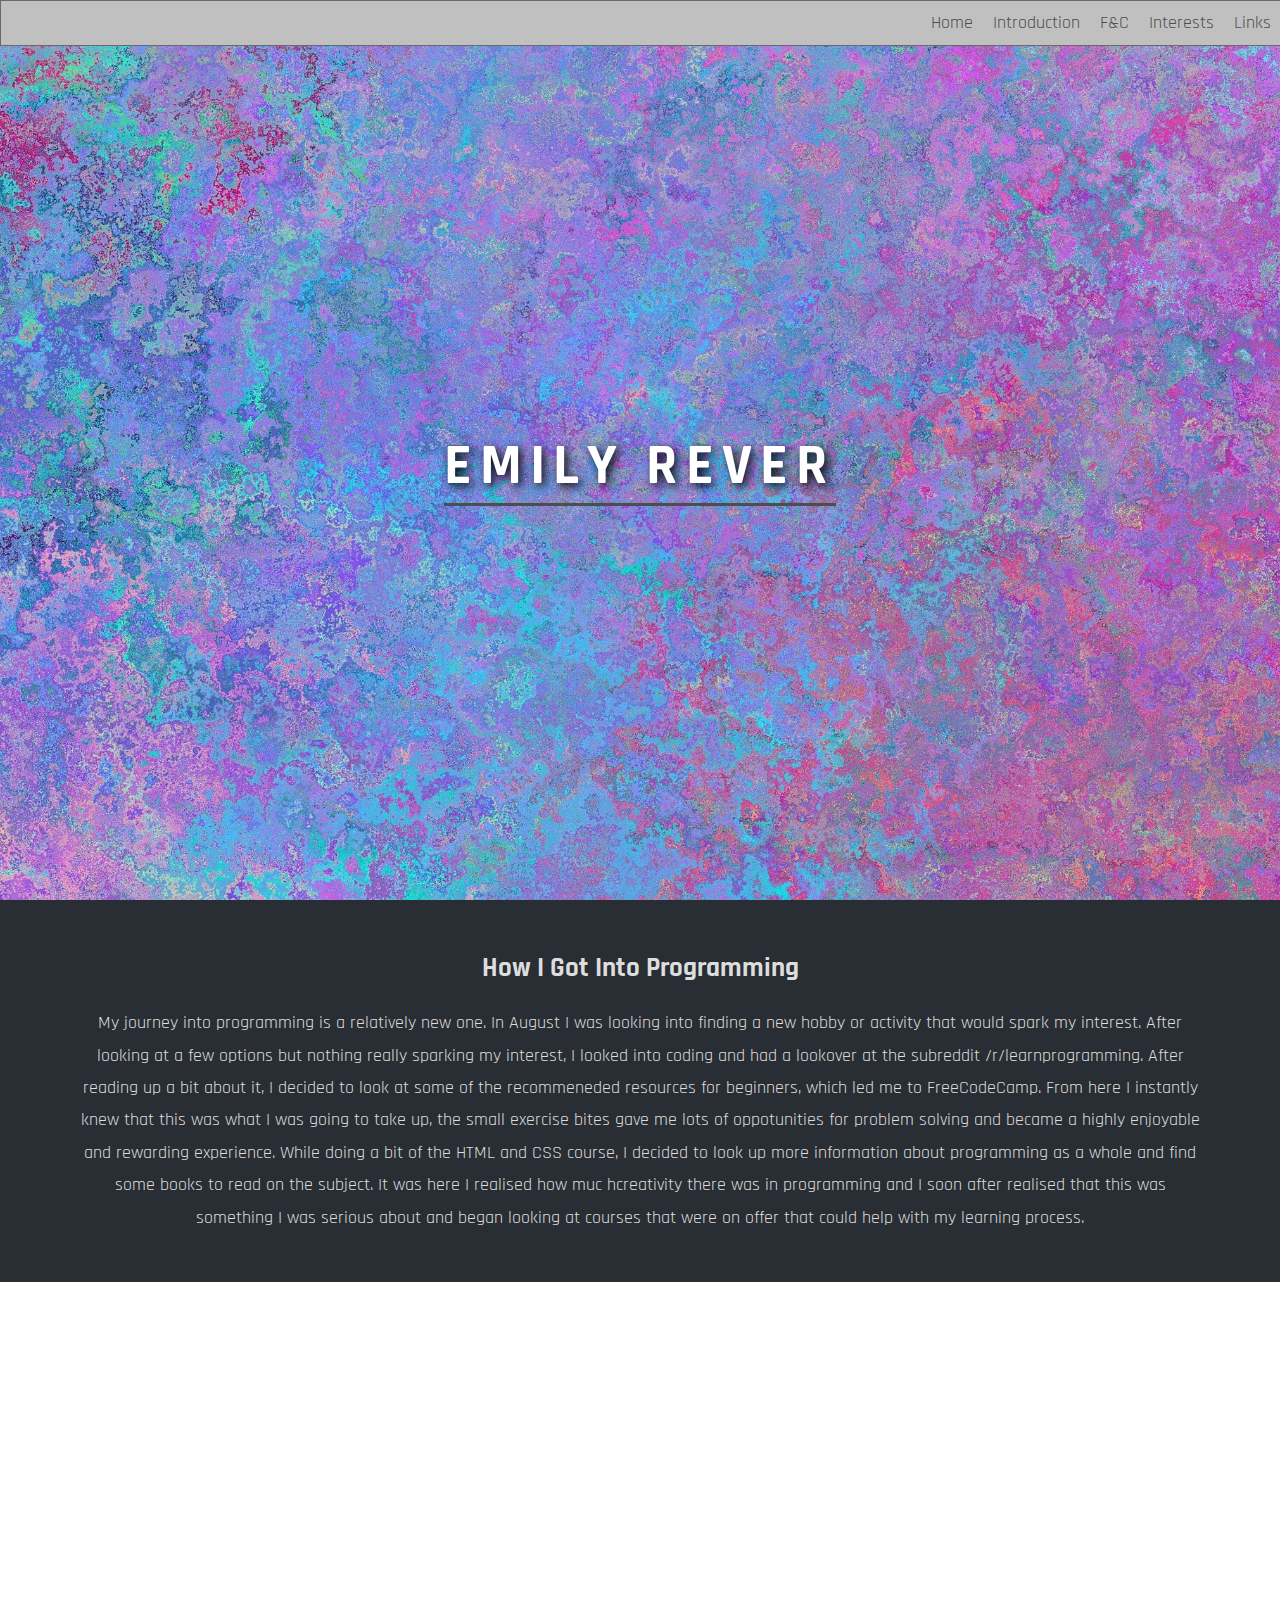
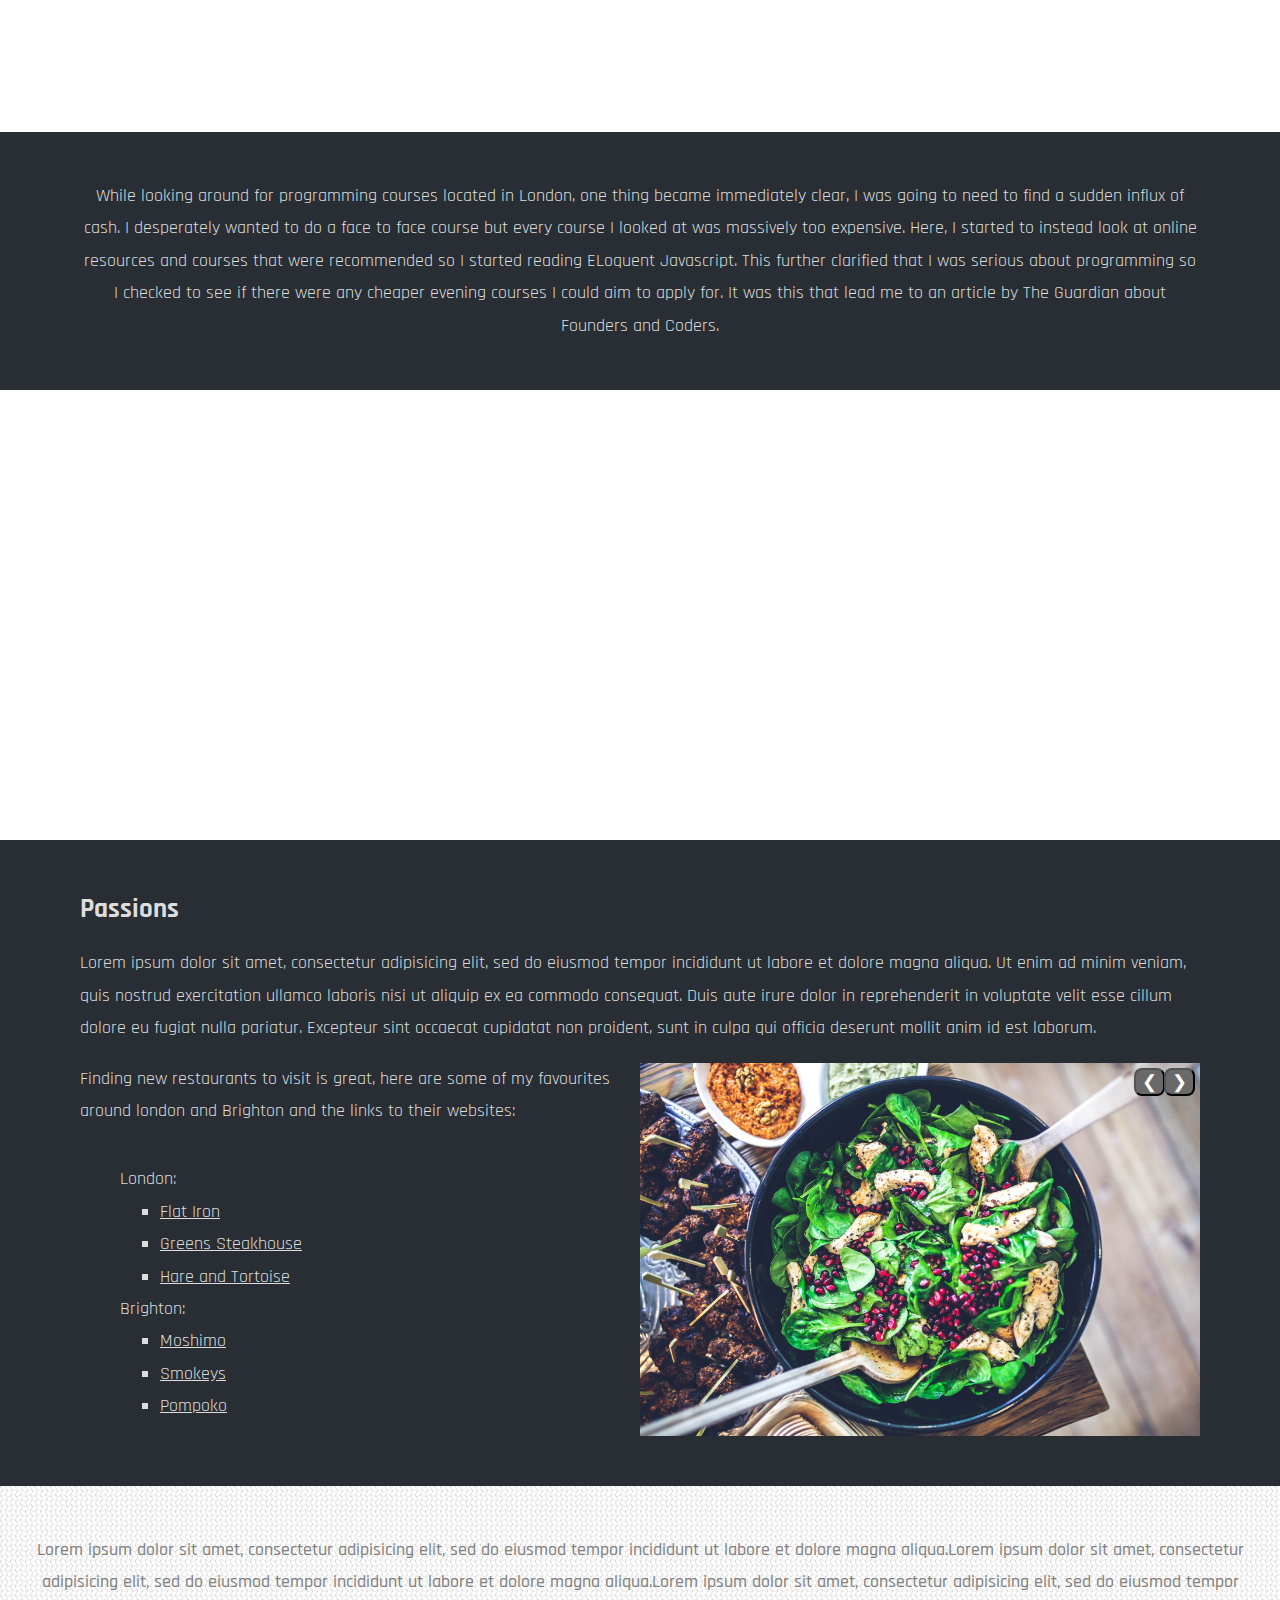
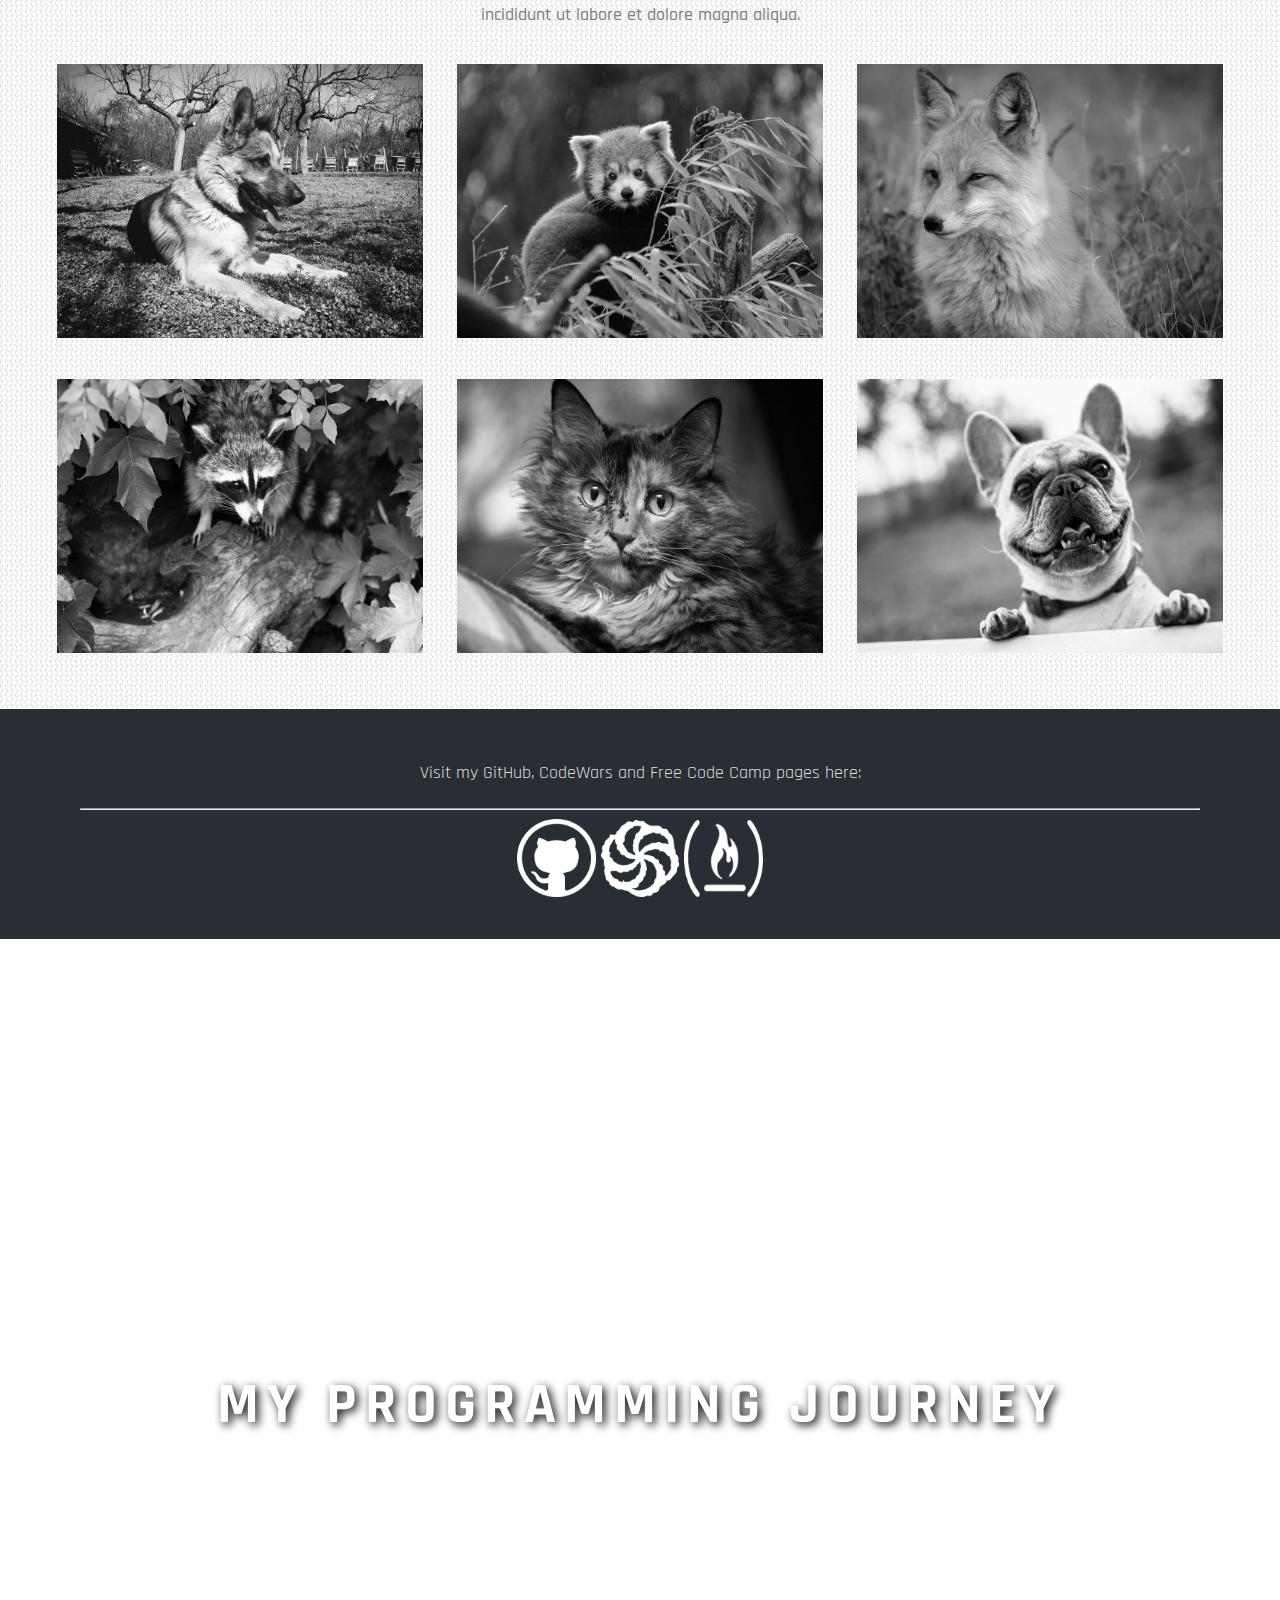
==== Portfolio/Website.html @ 33d34e76 "changes to icon sizes and text change" ====
<!DOCTYPE html>
<html>
<head>
	<title>My Website</title>
	<link href="https://fonts.googleapis.com/css?family=Rajdhani:400,500" rel="stylesheet">
	<link rel="stylesheet" type="text/css" href="Website.css">
	<script type="text/javascript" src='Website.js'></script>
	<meta name="viewport" content="width=device-width, initial-scale=1.0">
	
</head>
<body>

<nav role='navigation'>
<ul class="navBar">
	
	<li class="navlist"><a href="#four">Links</a></li>
	<li class="navlist"><a href='#three'>Interests</a></li>
	<li class="navlist"><a href='#two'>F&C</a></li>
	<li class="navlist"><a href='#one'>Introduction</a></li>
	<li class="navlist"><a href='#home'>Home</a></li>
</ul>

</nav>

	<div class="img1" id='home'>
		<div class="titles">
			<span class="title1">
				Emily Rever
			</span>
		</div>
	</div>

	<section class="section section-navy" id='one'>
		<h2>How I Got Into Programming</h2>
		<p>My journey into programming is a relatively new one. In August I was looking into finding a new hobby or activity that would spark my interest. After looking at a few options but nothing really sparking my interest, I looked into coding and had a lookover at the subreddit /r/learnprogramming. After reading up a bit about it, I decided to look at some of the recommeneded resources for beginners, which led me to FreeCodeCamp. From here I instantly knew that this was what I was going to take up, the small exercise bites gave me lots of oppotunities for problem solving and became a highly enjoyable and rewarding experience. While doing a bit of the HTML and CSS course, I decided to look up more information about programming as a whole and find some books to read on the subject. It was here I realised how muc hcreativity there was in programming and I soon after realised that this was something I was serious about and began looking at courses that were on offer that could help with my learning process.     
		</p>
	</section>

	<div class="img2">
		<div class="titles">
			<span class="title2">
				Why Founders and Coders 
			</span>
		</div>
	</div>

	<section class="section section-navy" id="two">
		<p>While looking around for programming courses located in London, one thing became immediately clear, I was going to need to find a sudden influx of cash. I desperately wanted to do a face to face course but every course I looked at was massively too expensive. Here, I started to instead look at online resources and courses that were recommended so I started reading ELoquent Javascript. This further clarified that I was serious about programming so I checked to see if there were any cheaper evening courses I could aim to apply for. It was this that lead me to an article by The Guardian about Founders and Coders. 
		<!--  communitity, inclusiveness, -->
		</p>
	</section>

	<div class="img3">
		<div class="titles">
			<span class="title3">
				My Interests
			</span>
		</div>
	</div>

	<section class=" section section-navy2" id="three">
		<h2>Passions</h2>
		
		<p>Lorem ipsum dolor sit amet, consectetur adipisicing elit, sed do eiusmod
		tempor incididunt ut labore et dolore magna aliqua. Ut enim ad minim veniam,
		quis nostrud exercitation ullamco laboris nisi ut aliquip ex ea commodo
		consequat. Duis aute irure dolor in reprehenderit in voluptate velit esse
		cillum dolore eu fugiat nulla pariatur. Excepteur sint occaecat cupidatat non
		proident, sunt in culpa qui officia deserunt mollit anim id est laborum.
		</p>
		<div class="restaurantslides">
		<img class="restaurantpic fade" src="images/food1.jpg">
		<img class="restaurantpic fade" src="images/food2.jpg" style="display: none;">
		<img class="restaurantpic fade" src="images/food3.jpg" style="display: none;">
		<img class="restaurantpic fade" src="images/food4.jpg" style="display:none;">
		<button class="left" onclick="plusDivs(-1)">&#10094;</button>
		<button class="right" onclick="plusDivs(+1)">&#10095;</button>
		</div>
		<p>Finding new restaurants to visit is great, here are some of my favourites around london and Brighton and the links to their websites:
		<ul class="restaurantlist">
			<ul>London:
				<ul>
					<li><a href="https://flatironsteak.co.uk/">Flat Iron</a></li>
					<li><a href="https://www.greenssteakhouse.com/">Greens Steakhouse</a></li>
					<li><a href="http://www.hareandtortoise.co.uk/">Hare and Tortoise</a></li>
				</ul>
			</ul>	
			<ul>Brighton:
				<ul>
					<li><a href="http://www.moshimo.co.uk/">Moshimo</a></li>
					<li><a href="http://www.smokeysbrighton.com/">Smokeys</a></li>
					<li><a href="https://pompoko.co.uk/">Pompoko</a></li>
				</ul>
			</ul>	
				
		</ul>
		</p>



	</section>

	<section class="sectionanimals">
		<p>Lorem ipsum dolor sit amet, consectetur adipisicing elit, sed do eiusmod
		tempor incididunt ut labore et dolore magna aliqua.Lorem ipsum dolor sit amet, consectetur adipisicing elit, sed do eiusmod
		tempor incididunt ut labore et dolore magna aliqua.Lorem ipsum dolor sit amet, consectetur adipisicing elit, sed do eiusmod
		tempor incididunt ut labore et dolore magna aliqua.
		</p>

		
		<img class="animals" src="images/dog1.jpg">
		<img class="animals" src="images/red-panda1.jpeg">
		<img class="animals" src="images/fox1.jpg">
		<img class="animals" src="images/raccoon1.jpg">
		<img class="animals" src="images/cat1.jpeg">
		<img class="animals" src="images/french-bulldog1.jpeg">

		
	</section>

	<section class="section section-navy" id="four">
		<p>Visit my GitHub, CodeWars and Free Code Camp pages here:</p>

		<hr class='style2'>

		<a href="https://github.com/EmilyScripts"><img class="icons" src="images/githubicon.png"></a>
		<a href="https://www.codewars.com/users/EmilyScripts"><img class="icons" src="images/codewarsicon.png"></a>
		<a href="https://www.freecodecamp.org/emilyscripts"><img class="icons" src="images/freecodecampicon.png"></a>


	</section>	

	
	<div class="img1">
		<div class="titles">
			<span class="title4">
				My Programming Journey
			</span>
		</div>
	</div>

</body>
</html>
---- Portfolio/Website.css ----
body, html {
	height: 100%;
	margin: 0;
	padding: 0;
	font-size: 18px;
	font-family: 'Rajdhani', sans-serif;
	font-weight: 400;
	line-height: 1.8em;
	color: #808080;

}
/*//////////////////////////////////////////*/


/*//////////////////////////////////////////////*/
.navBar {
	position: fixed;
	z-index: 9999;
	top: 0;
	width: 100%;
	list-style-type: none;
	margin: 0;
	padding: 0;
	overflow: hidden;
	border: 1px solid #696969;
	background-color: #c0c0c0;
	
}

li.navlist  {
	float: right;
}

li.navlist a {
	display: block;
	padding: 6px;
	padding-left: 10px;
	padding-right: 10px;
	text-align: 14px 16px;
	text-decoration: none;
	color: #4d4d4d;
}

li.navlist:hover a {
	background-color: #d3d3d3;
}

.img1, .img2, .img3 {
	position: relative;
	opacity: 1;
	background-position: center;
	background-size: cover;
	background-repeat: no-repeat;
	background-attachment: fixed;
}	

.img1 {
	background-image: url(images/image004.jpg);
	min-height: 100%;
}

.img2 {
	background-image: url(images/servers.jpeg);
	min-height: 450px;
}

.img3 {
	background-image: url(images/food1.jpeg);
	min-height: 450px;
}

.section {
	text-align: center;
	padding: 30px 80px;
}

.section-navy {
	/*overflow: auto;*/
	background-color: #282e34;
	color: #ddd;
}

.section-navy2 {
	overflow: auto;
	background-color: #282e34;
	color: #ddd;
	text-align: left;
	padding: 30px 80px;
}

.section-white {
	background-color: #f4f4f4;
	color: #666;
}

.sectionanimals {
	font-weight: 500;
	text-align: center;
	padding: 30px 30px;
	background-image: url(images/tissue.png);
}

.titles {
	position: absolute;
	top: 50%;
	width: 100%;
	text-align: center;
	color: #000;
	font-size: 3vw;
	letter-spacing: 8px;
	text-transform: uppercase;
	font-weight: bold;

}

.title1 {
	font-size: 150%;
	color: #fff;
	border-bottom: 3px solid #4d4d4d;
	text-shadow: 3px 3px 10px #000;
}

.title2 {
	color: #fff;
}

.title3 {
	color: #fff;
	font-size: 120%;
}

.title4 {
	font-size: 150%;
	color: #fff;
	/*border-bottom: 3px solid #4d4d4d;*/
	text-shadow: 3px 3px 10px #000;
}

.restaurantslides {
	position: relative;

}

.restaurantpic {
	padding-left: 30px;
	padding-bottom: 20px;
	max-width: 100%;
	float: right;
	height: 30%;
	width: 50%;
}

.fade {
	-webkit-animation-name: fade;
	-webkit-animation-duration: 2.5s;
	animation-name: fade;
	animation-duration: 2.5s;
}

@-webkit-keyframes fade {
	from {opacity: .1}
	to {opacity: 1}
}

@keyframes fade {
  from {opacity: .1} 
  to {opacity: 1}
}

button {
	position: absolute;
	display: inline-block;
	border-radius: 8px;
	-webkit-transition-duration: 0.4s;
    transition-duration: 0.4s;
    background-color: #696969;
    color: white;
    font-size: 18px;
}

.left {
	right: 35px;
	top: 5px;
}

.right {
	right: 5px;
	top: 5px;
}

button:hover {
	color: black;
}

button:focus {
	outline:0;
}

.restaurantlist {
	float: left;
	padding-left: 0;
}

.restaurantlist a {
	text-decoration: underline;
	color: #ddd;
}

.animals {
	float: none;
	height: 30%;
	width: 30%;
	margin: 1.2%;
	filter: grayscale(100%);
	-webkit-filter: grayscale(100%);
}

.animals:hover {
	filter: grayscale(0%);
	-webkit-transition: all 1500ms;

}

.style2 hr {

    height: 10px;
	border: 0;
	box-shadow: 0 10px 10px -10px #fff inset;
}

.icons {
	height: 7%;
	width: 7%;
}    

@media only screen and (max-width: 768px) {
	.section, .sectionanimals, .restaurantpic, .animals {
		padding: 7px 10px;
	}

	.restaurantpic, .animals {
		min-width: 320px;
	}

	.sectionanimals {
		text-align: left;
	}

	.icons {
		min-width: 20px;
	}

}
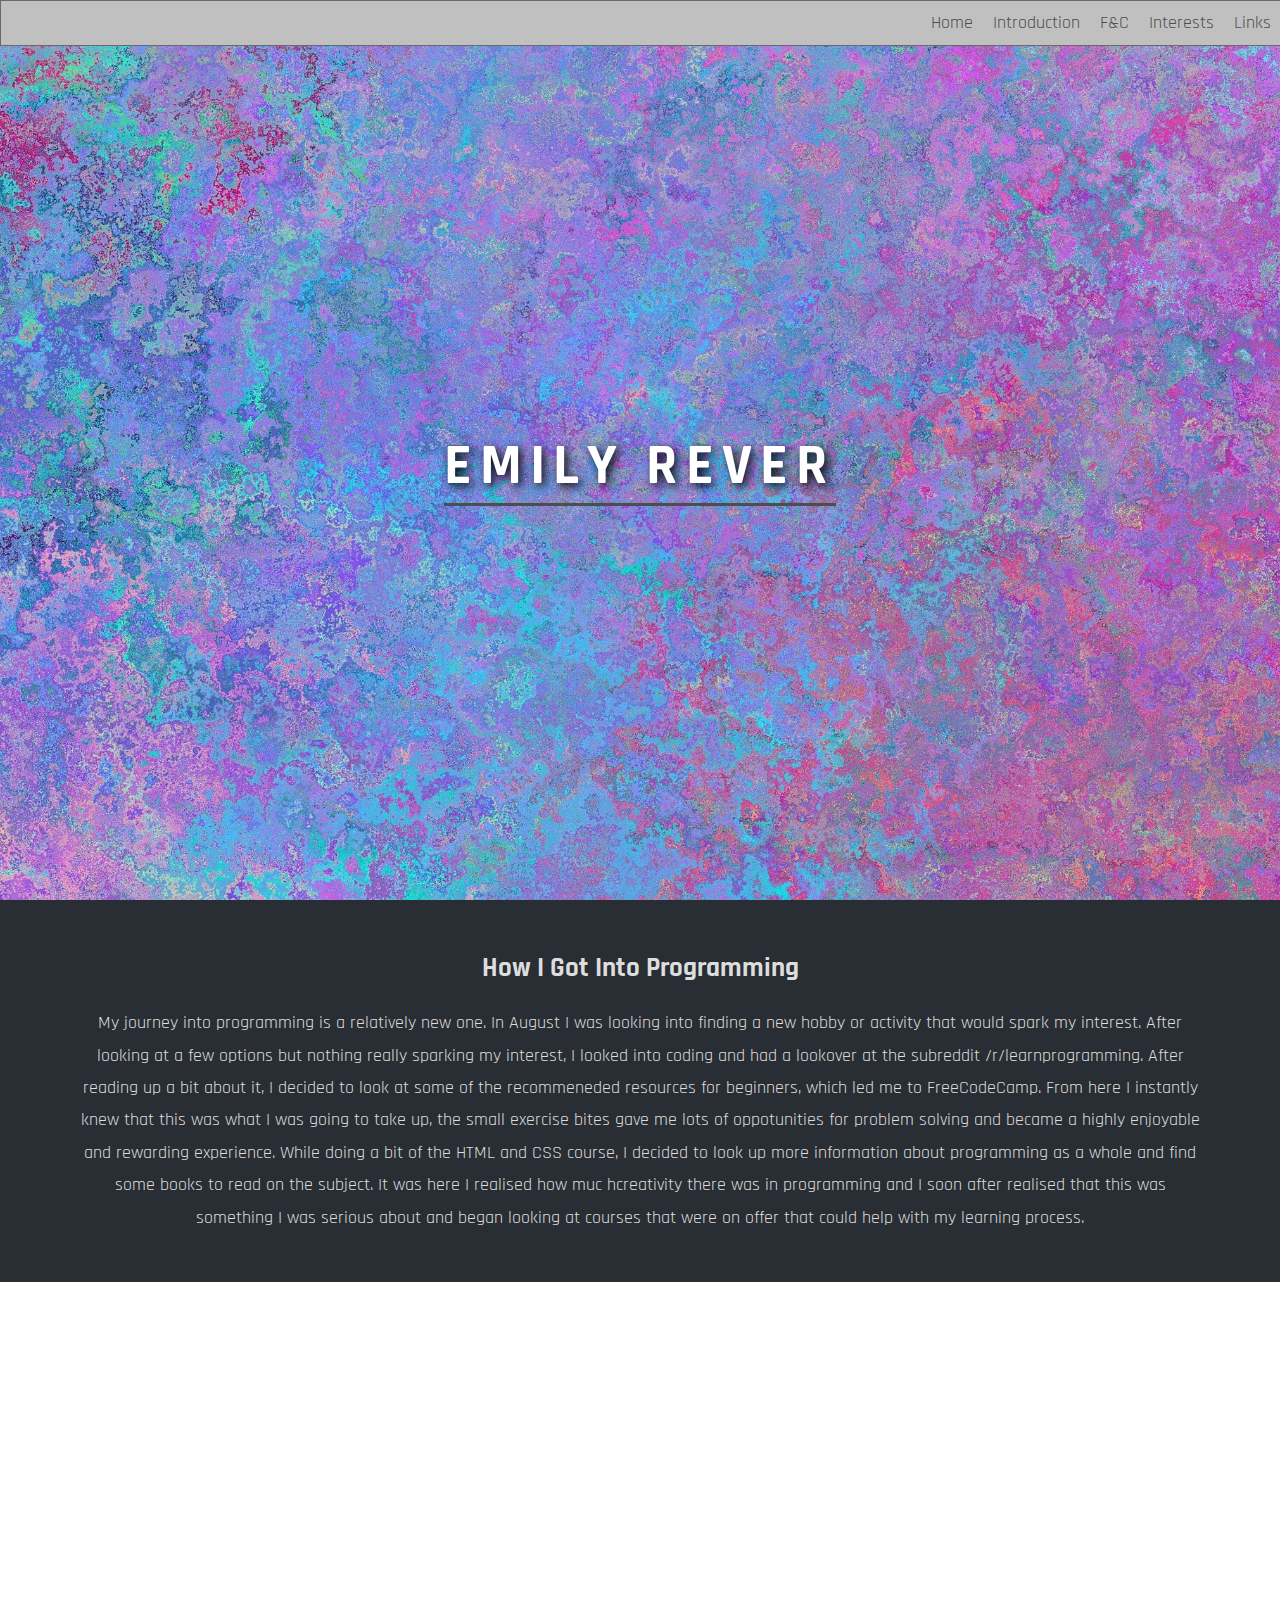
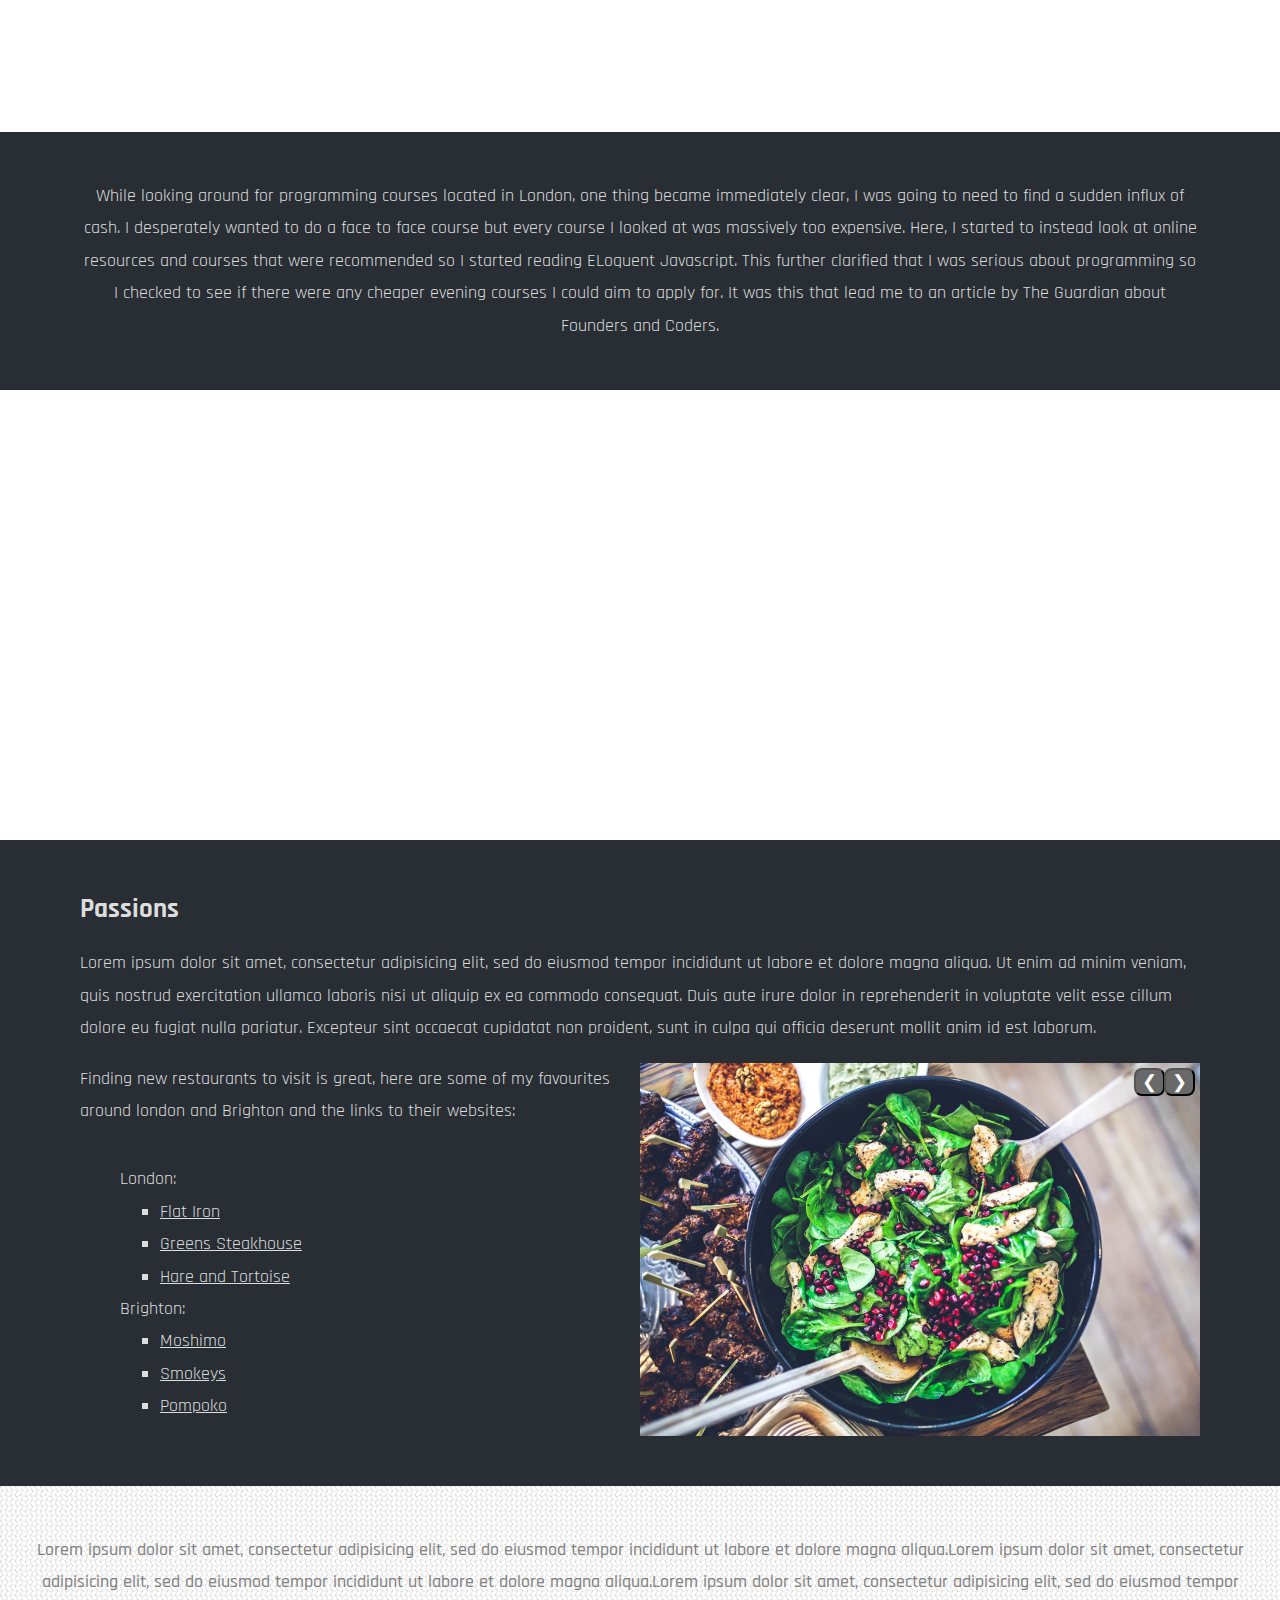
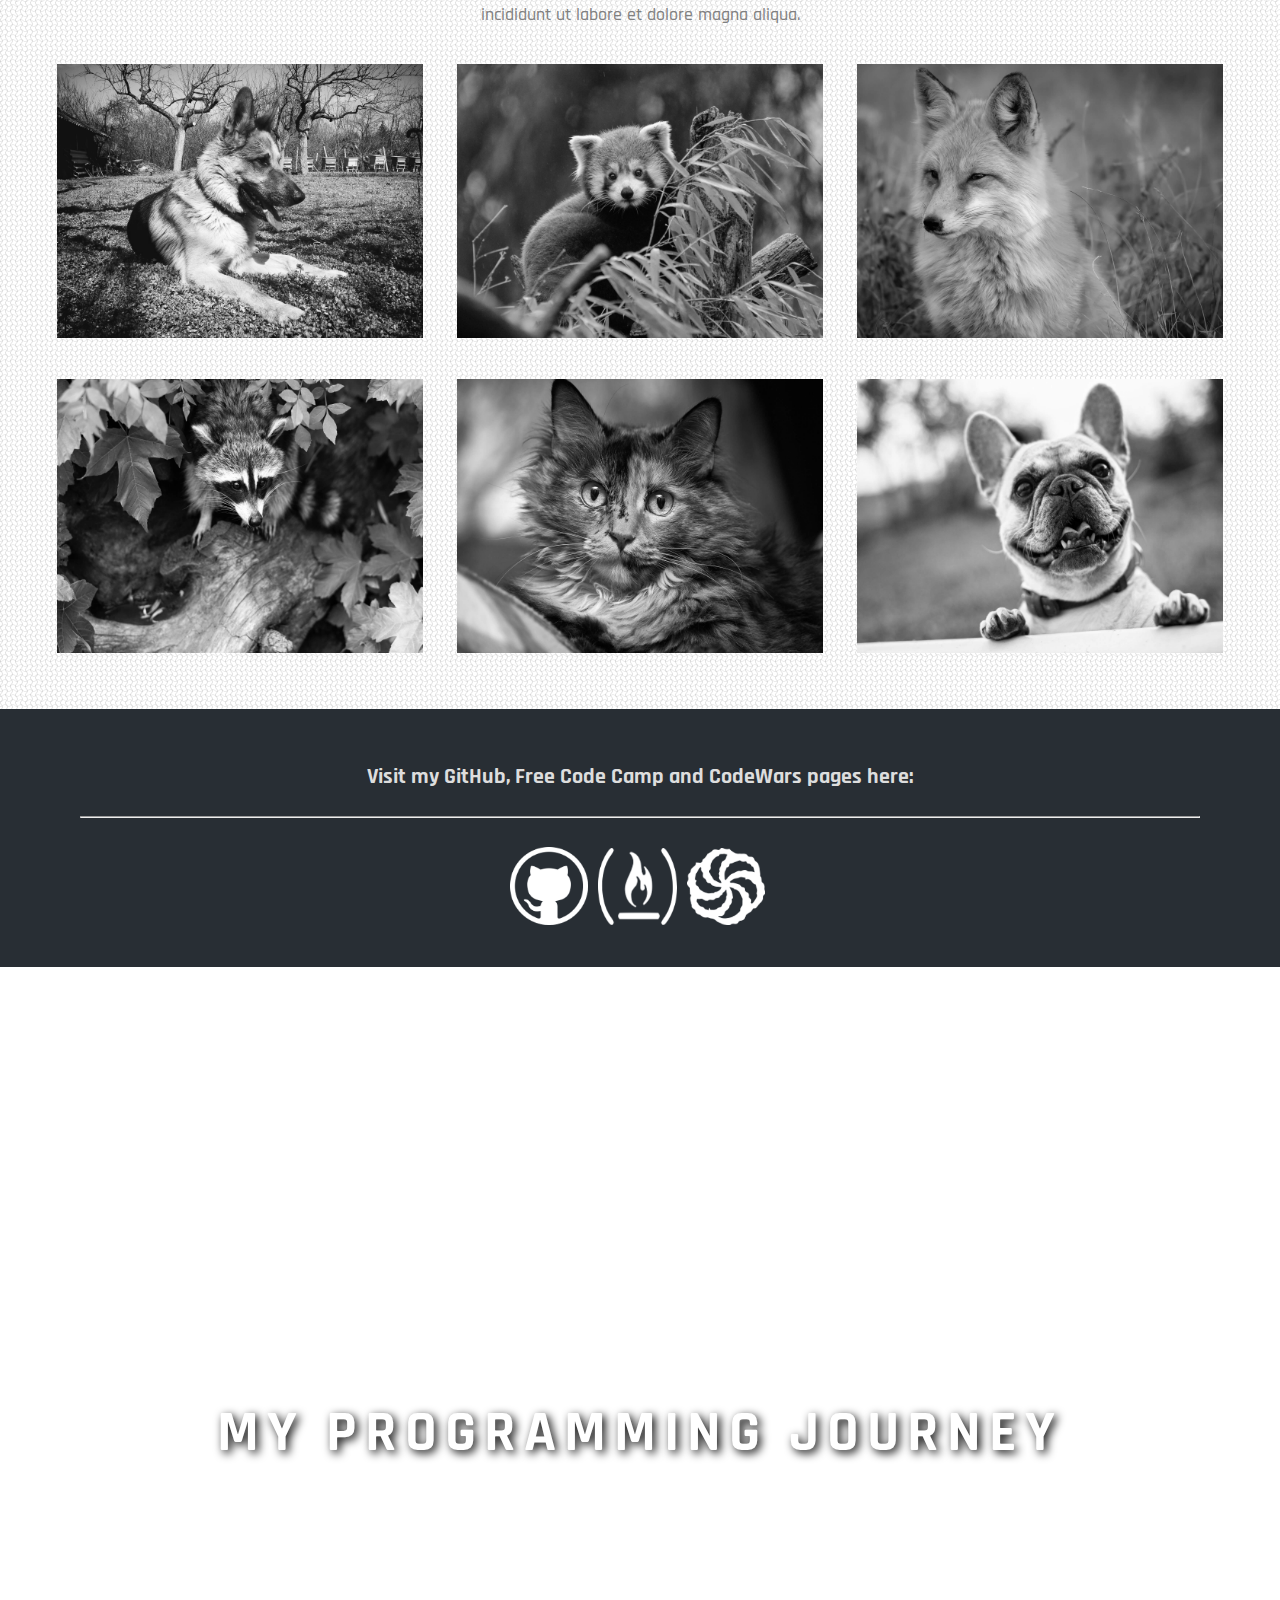
==== commit 8c2a56a9: "animation and size change to icons" ====
--- a/Portfolio/Website.html
+++ b/Portfolio/Website.html
@@ -119,13 +119,14 @@
 	</section>
 
 	<section class="section section-navy" id="four">
-		<p>Visit my GitHub, CodeWars and Free Code Camp pages here:</p>
+		<p class="iconstext">Visit my GitHub, Free Code Camp and CodeWars pages here:</p>
 
 		<hr class='style2'>
 
 		<a href="https://github.com/EmilyScripts"><img class="icons" src="images/githubicon.png"></a>
+		<a href="https://www.freecodecamp.org/emilyscripts"><img class="icons" src="images/freecodecampicon.png"></a>
 		<a href="https://www.codewars.com/users/EmilyScripts"><img class="icons" src="images/codewarsicon.png"></a>
-		<a href="https://www.freecodecamp.org/emilyscripts"><img class="icons" src="images/freecodecampicon.png"></a>
+		
 
 
 	</section>	
--- a/Portfolio/Website.css
+++ b/Portfolio/Website.css
@@ -228,10 +228,21 @@
 	box-shadow: 0 10px 10px -10px #fff inset;
 }
 
+.iconstext {
+	font-size: 22px;
+	font-weight: bold;
+}
+
 .icons {
 	height: 7%;
 	width: 7%;
-}    
+	padding-top: 20px;
+	padding-right: 5px;
+} 
+
+.icons:hover {
+	opacity: 0.7;
+}   
 
 @media only screen and (max-width: 768px) {
 	.section, .sectionanimals, .restaurantpic, .animals {
@@ -247,7 +258,7 @@
 	}
 
 	.icons {
-		min-width: 20px;
+		min-width: 40px;
 	}
 
 }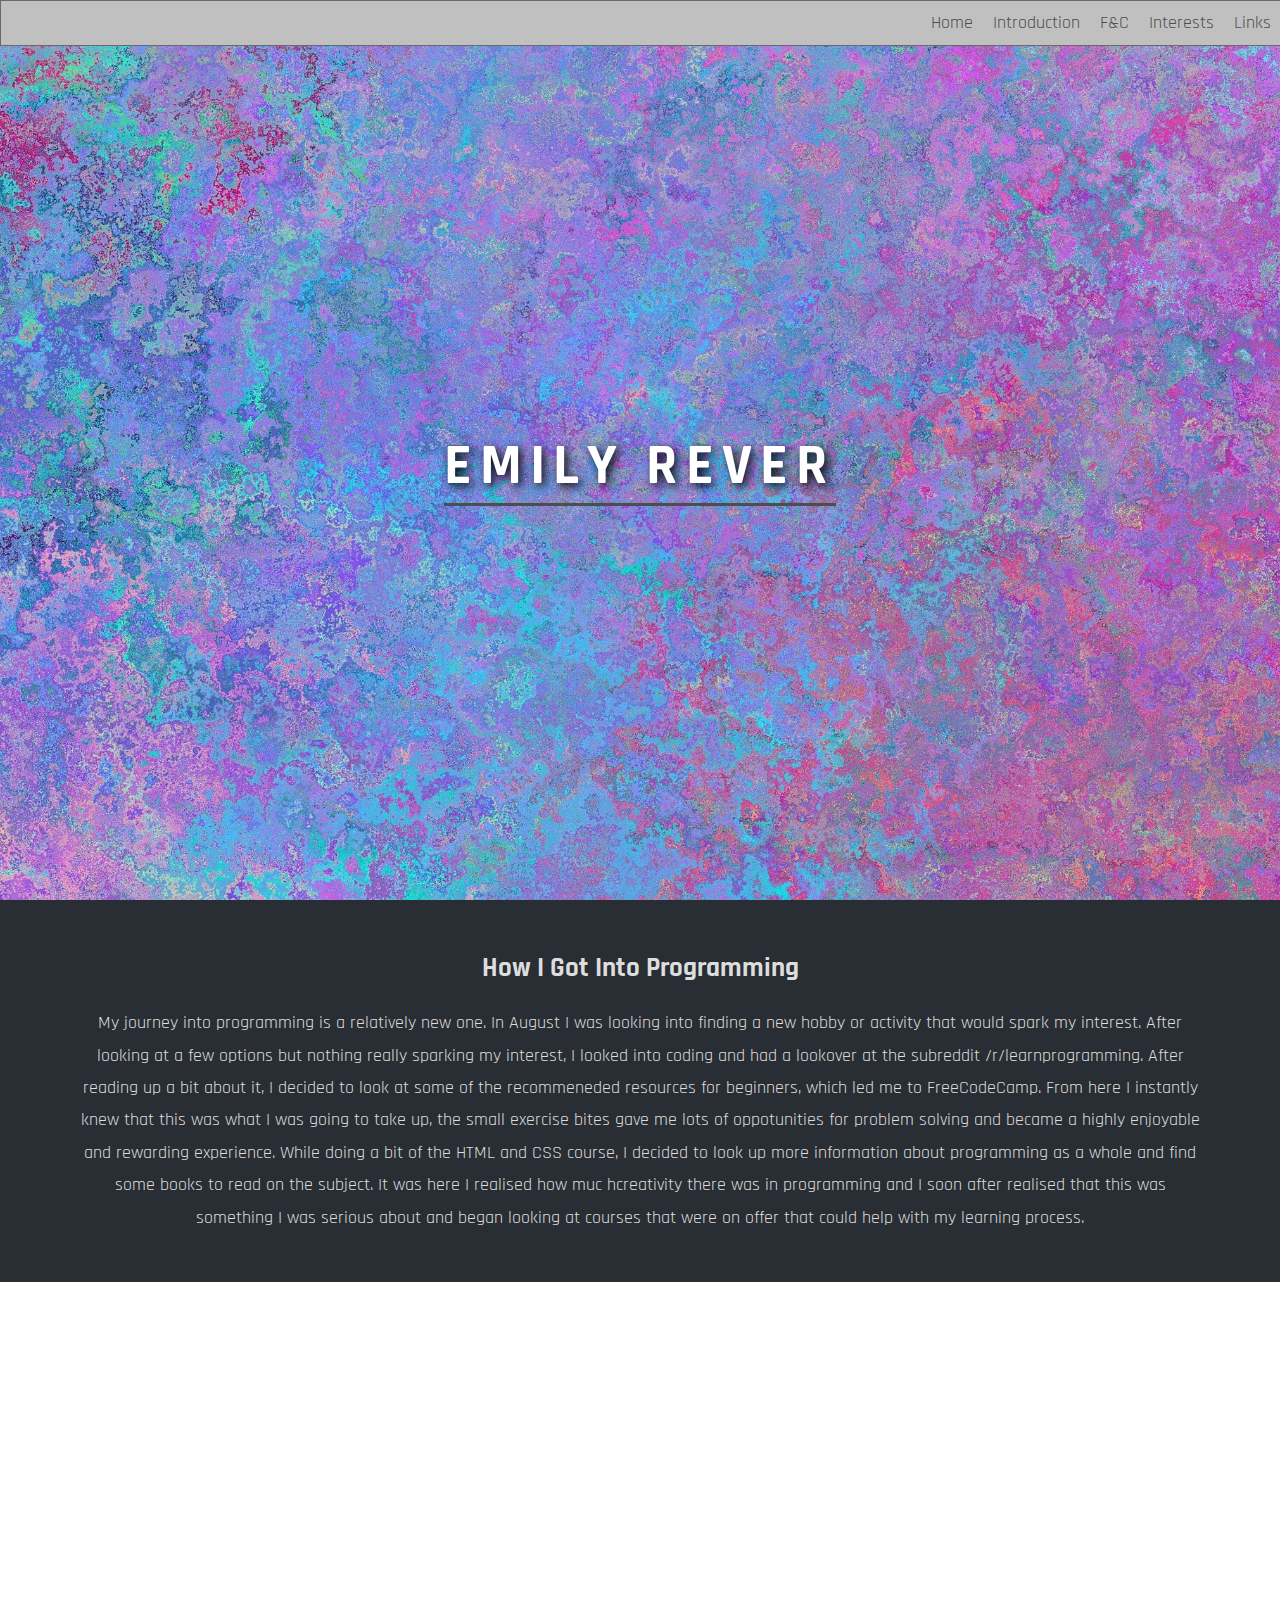
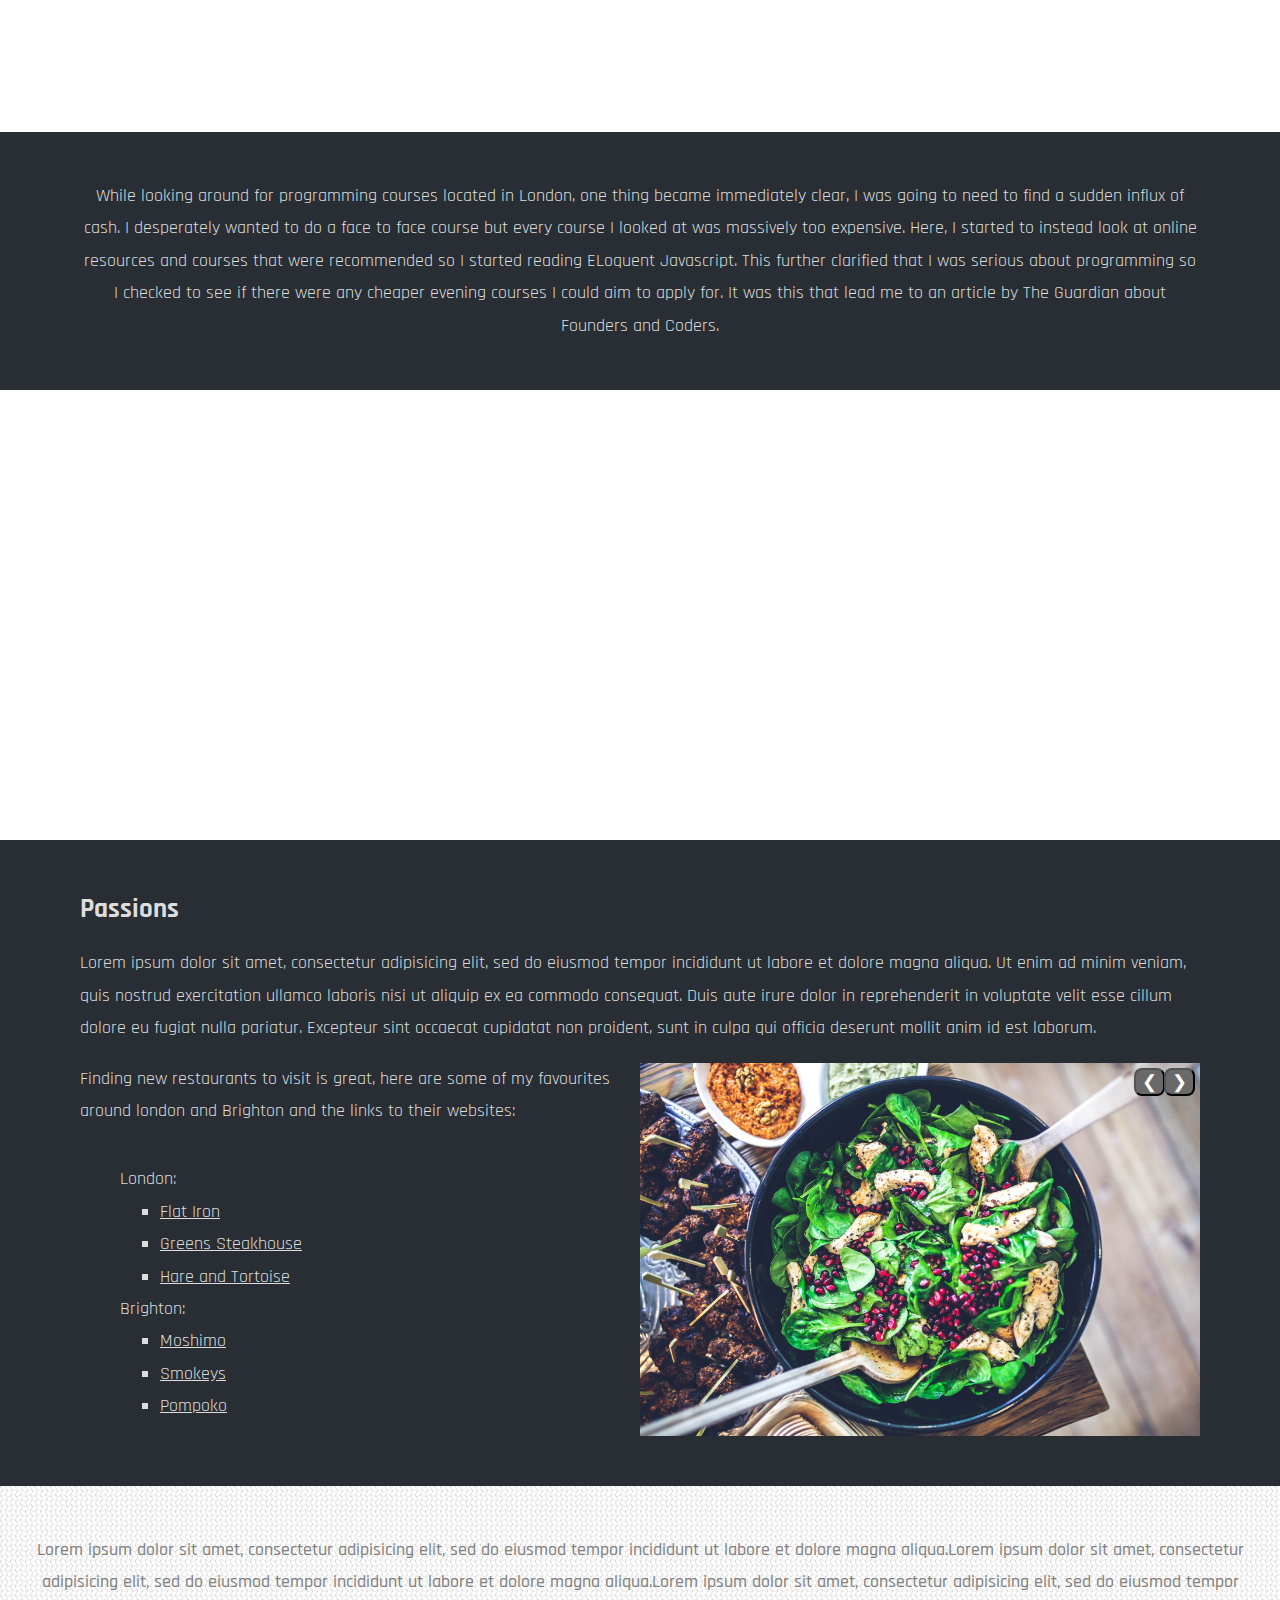
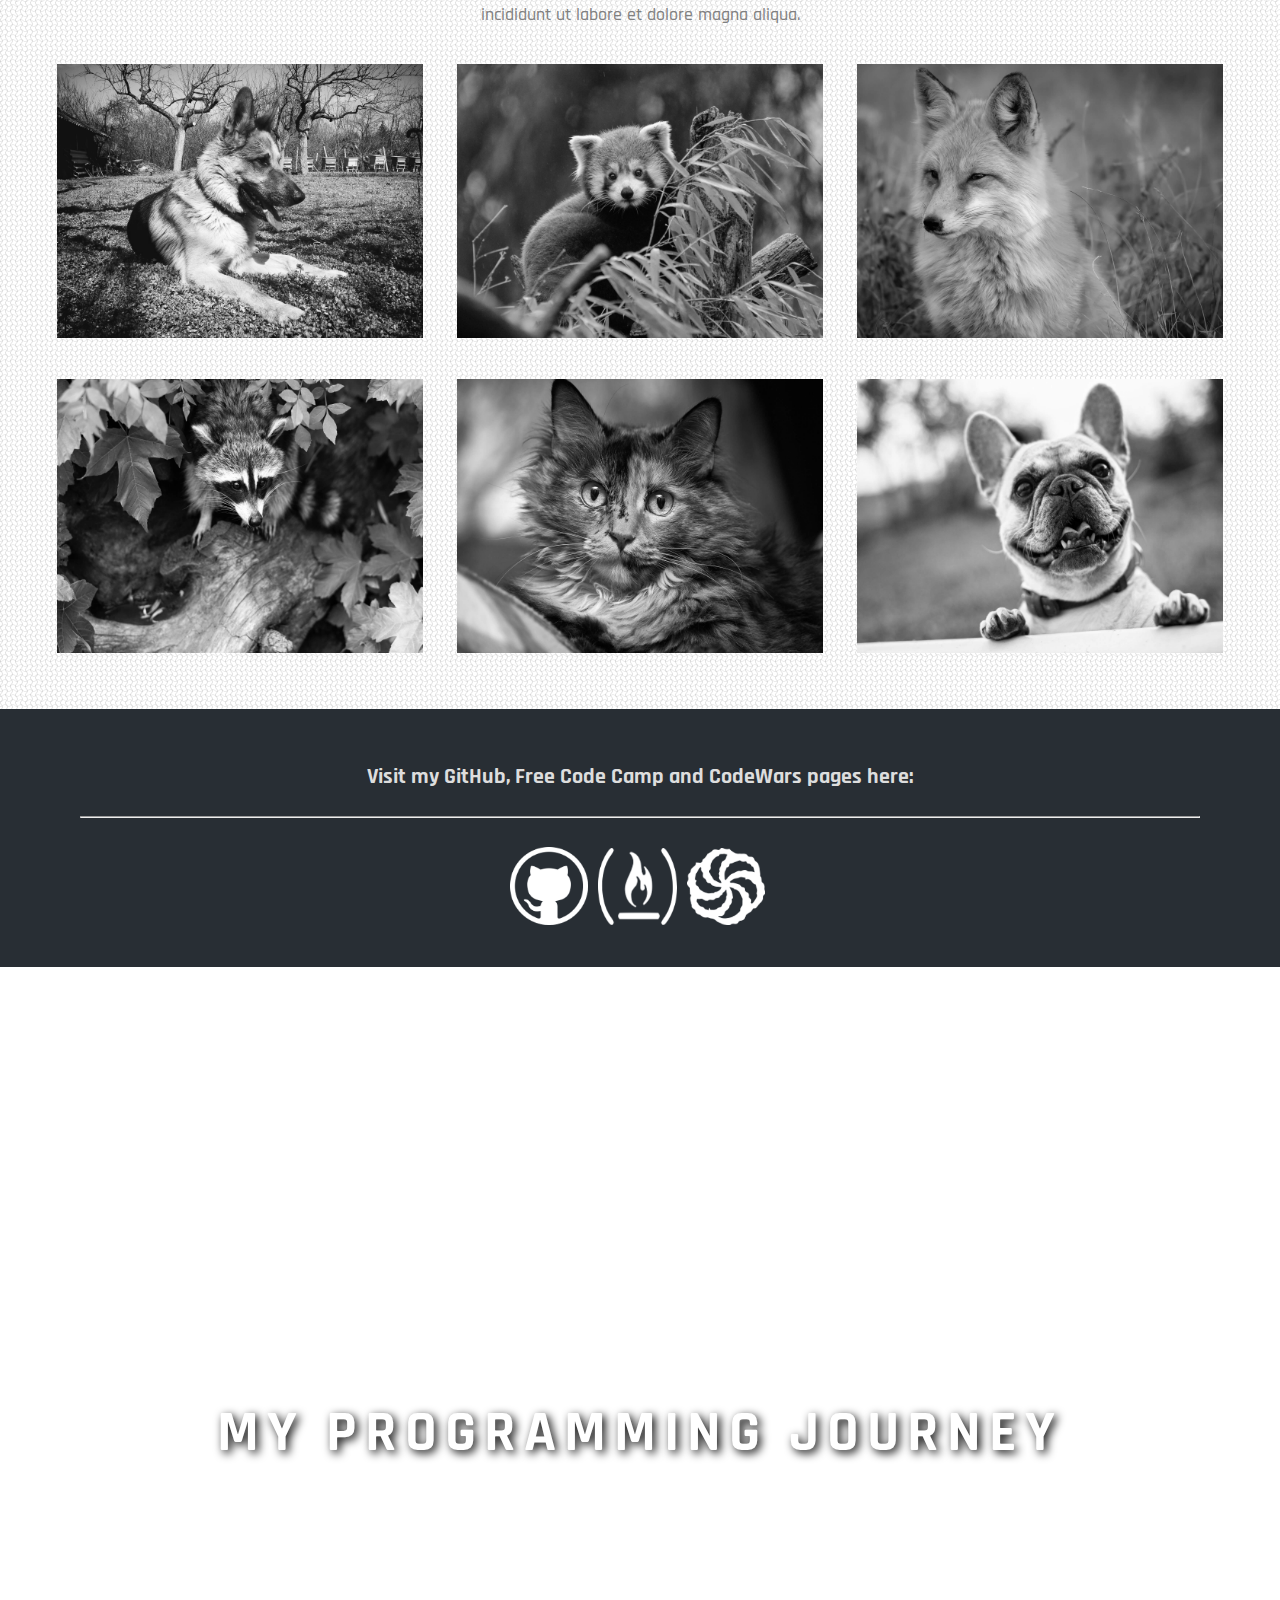
==== commit ca751076: "change to margins" ====
--- a/Portfolio/Website.html
+++ b/Portfolio/Website.html
@@ -45,7 +45,7 @@
 	</div>
 
 	<section class="section section-navy" id="two">
-		<p>While looking around for programming courses located in London, one thing became immediately clear, I was going to need to find a sudden influx of cash. I desperately wanted to do a face to face course but every course I looked at was massively too expensive. Here, I started to instead look at online resources and courses that were recommended so I started reading ELoquent Javascript. This further clarified that I was serious about programming so I checked to see if there were any cheaper evening courses I could aim to apply for. It was this that lead me to an article by The Guardian about Founders and Coders. 
+		<p>While looking around for programming courses located in London, one thing became immediately clear, I was going to need to find a sudden influx of cash. I desperately wanted to do a face to face course but every course I looked at was massively too expensive. Here, I started to instead look at online resources and courses that were recommended so I started reading ELoquent Javascript. This further clarified that I was serious about programming so I checked to see if there were any cheaper evening courses I could aim to apply for. It was this that lead me to an article by The Guardian about Founders and Coders.  
 		<!--  communitity, inclusiveness, -->
 		</p>
 	</section>
--- a/Portfolio/Website.css
+++ b/Portfolio/Website.css
@@ -148,6 +148,7 @@
 	float: right;
 	height: 30%;
 	width: 50%;
+	min-width: 300px;
 }
 
 .fade {
@@ -244,19 +245,19 @@
 	opacity: 0.7;
 }   
 
-@media only screen and (max-width: 768px) {
+@media only screen and (max-width: 480px) {
 	.section, .sectionanimals, .restaurantpic, .animals {
 		padding: 7px 10px;
 	}
 
+	.animals {
+		margin: 0;
+	}
+
 	.restaurantpic, .animals {
 		min-width: 320px;
 	}
 
-	.sectionanimals {
-		text-align: left;
-	}
-
 	.icons {
 		min-width: 40px;
 	}
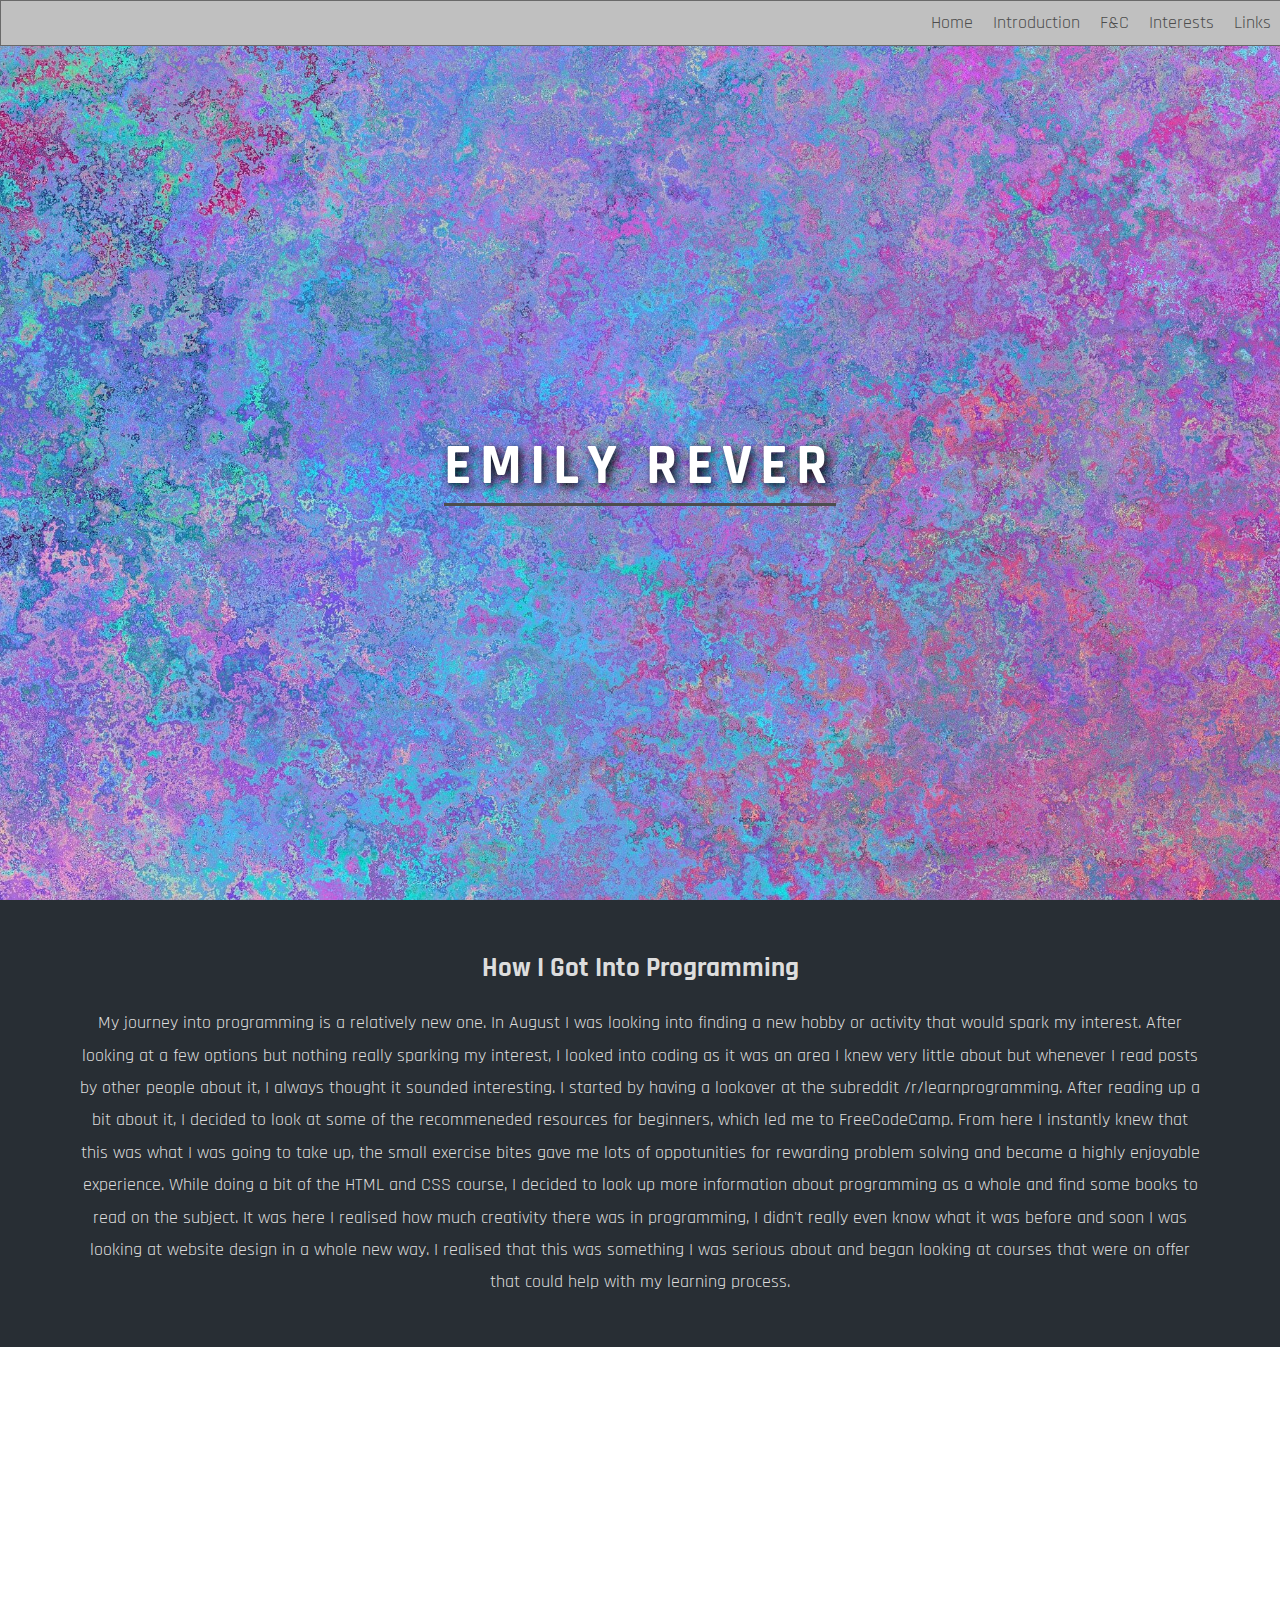
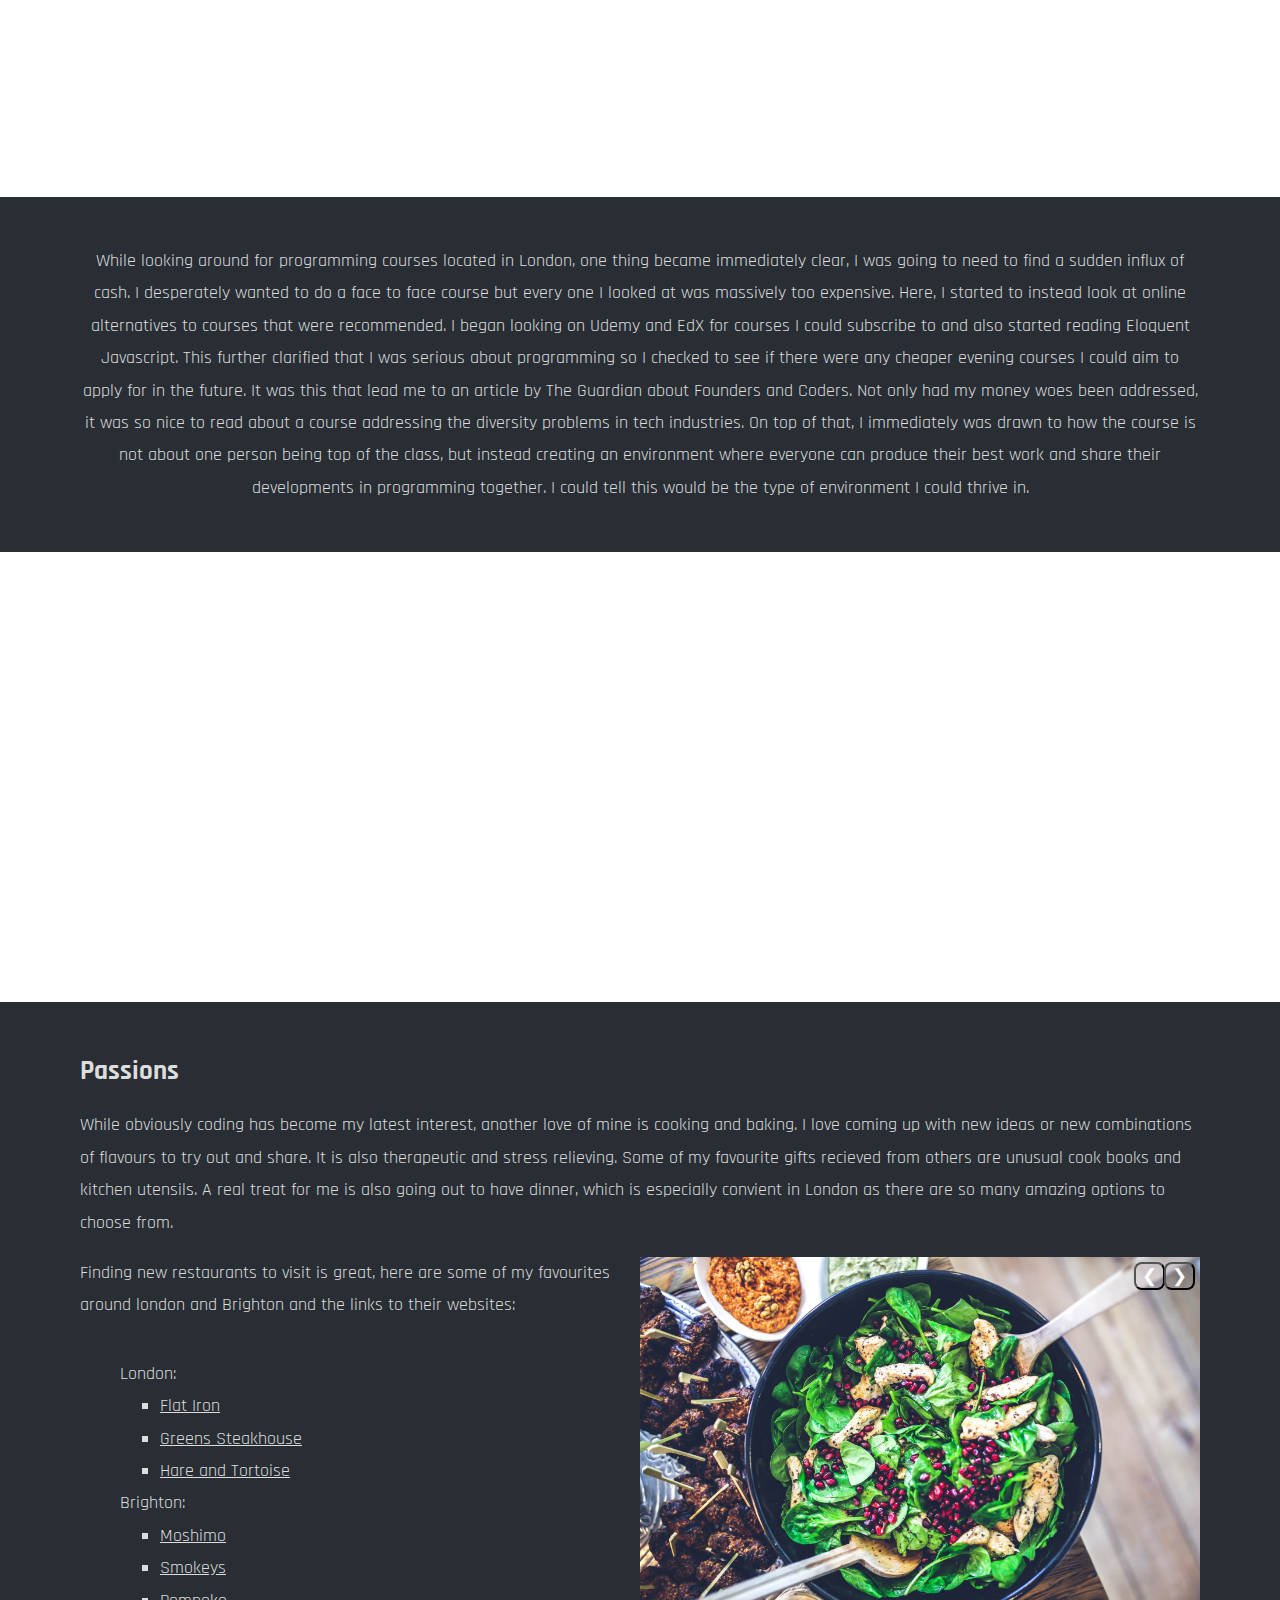
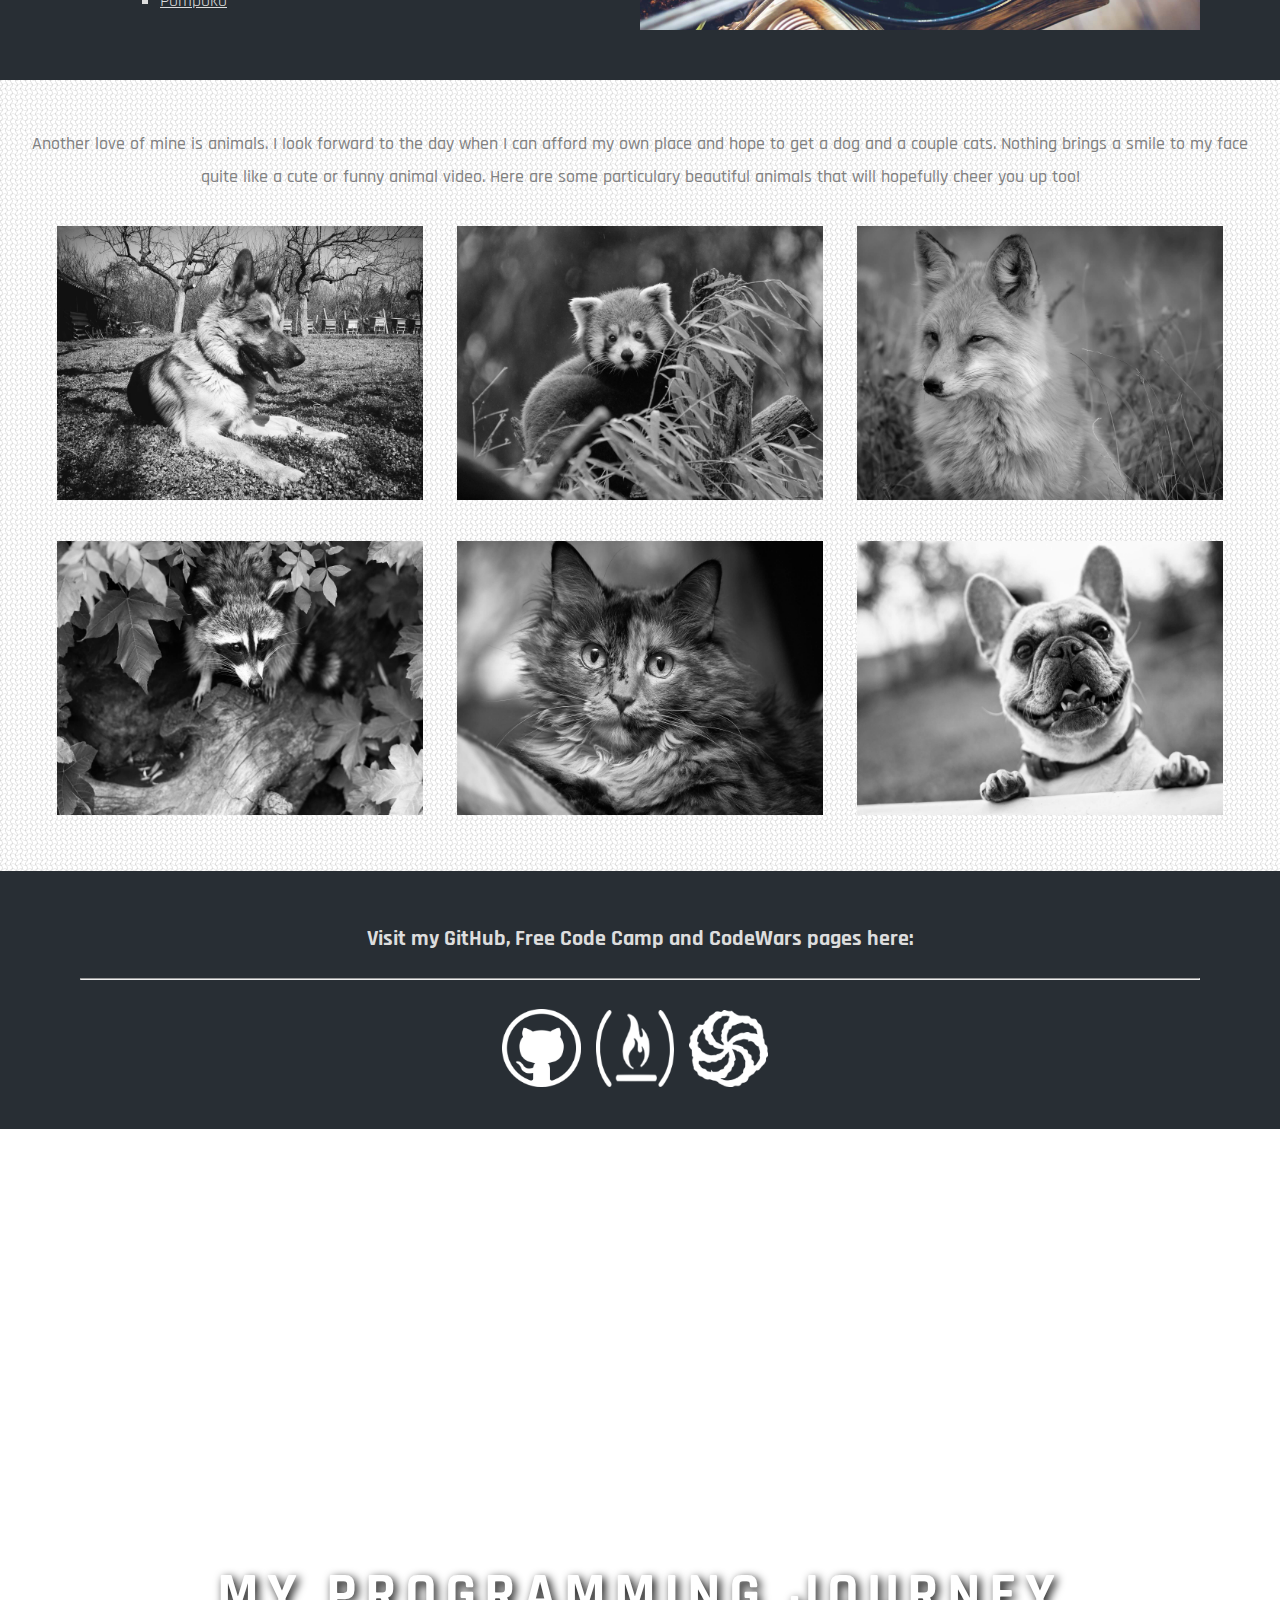
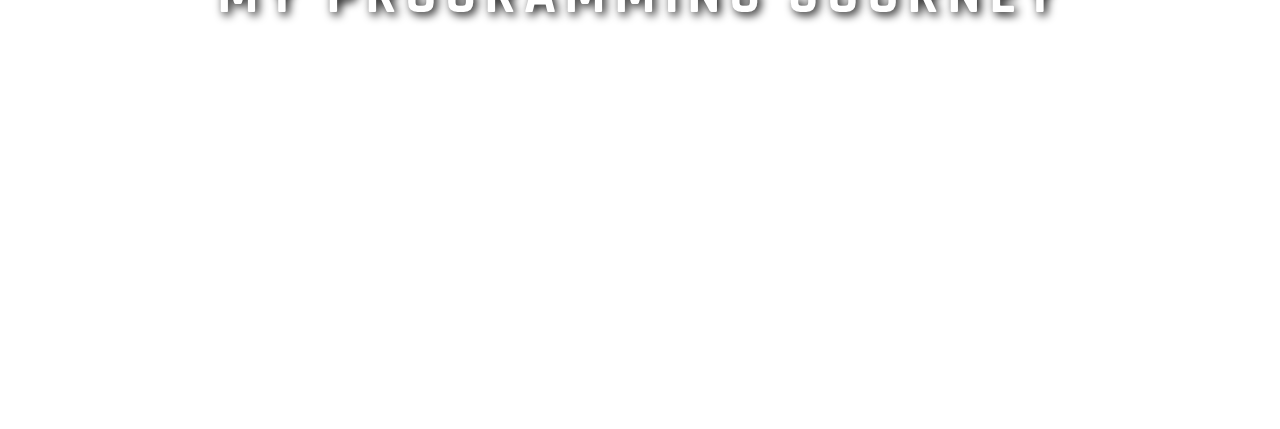
==== commit 5ed426ac: "Icons given filter, placeholder text changed, comments added to tidy code" ====
--- a/Portfolio/Website.html
+++ b/Portfolio/Website.html
@@ -10,73 +10,75 @@
 </head>
 <body>
 
+<!-- Navigation Bar with links to part of page /////////////-->
+
 <nav role='navigation'>
-<ul class="navBar">
-	
-	<li class="navlist"><a href="#four">Links</a></li>
-	<li class="navlist"><a href='#three'>Interests</a></li>
-	<li class="navlist"><a href='#two'>F&C</a></li>
-	<li class="navlist"><a href='#one'>Introduction</a></li>
-	<li class="navlist"><a href='#home'>Home</a></li>
-</ul>
-
+	<ul class="navBar">
+		<li class="navlist"><a href="#four">Links</a></li>
+		<li class="navlist"><a href='#three'>Interests</a></li>
+		<li class="navlist"><a href='#two'>F&C</a></li>
+		<li class="navlist"><a href='#one'>Introduction</a></li>
+		<li class="navlist"><a href='#home'>Home</a></li>
+	</ul>
 </nav>
 
-	<div class="img1" id='home'>
-		<div class="titles">
-			<span class="title1">
-				Emily Rever
-			</span>
+<!-- Title Page/Home ///////////////////////////////////////-->
+	
+<div class="img1" id='home'>
+	<div class="titles">
+		<span class="title1">
+			Emily Rever
+		</span>
+	</div>
+</div>
+
+<!-- Introduction //////////////////////////////////////////-->
+
+<section class="section section-navy" id='one'>
+	<h2>How I Got Into Programming</h2>
+		<p>My journey into programming is a relatively new one. In August I was looking into finding a new hobby or activity that would spark my interest. After looking at a few options but nothing really sparking my interest, I looked into coding as it was an area I knew very little about but whenever I read posts by other people about it, I always thought it sounded interesting. I started by having a lookover at the subreddit /r/learnprogramming. After reading up a bit about it, I decided to look at some of the recommeneded resources for beginners, which led me to FreeCodeCamp. From here I instantly knew that this was what I was going to take up, the small exercise bites gave me lots of oppotunities for rewarding problem solving and became a highly enjoyable experience. While doing a bit of the HTML and CSS course, I decided to look up more information about programming as a whole and find some books to read on the subject. It was here I realised how much creativity there was in programming, I didn't really even know what it was before and soon I was looking at website design in a whole new way. I realised that this was something I was serious about and began looking at courses that were on offer that could help with my learning process.     
+		</p>
+</section>
+
+<!-- Founders & Coders	///////////////////////////////////// -->
+
+<div class="img2">
+	<div class="titles">
+		<span class="title2">
+			Why Founders and Coders 
+		</span>
+	</div>
+</div>
+
+<section class="section section-navy" id="two">
+	<p>While looking around for programming courses located in London, one thing became immediately clear, I was going to need to find a sudden influx of cash. I desperately wanted to do a face to face course but every one I looked at was massively too expensive. Here, I started to instead look at online alternatives to courses that were recommended. I began looking on Udemy and EdX for courses I could subscribe to and also started reading Eloquent Javascript. This further clarified that I was serious about programming so I checked to see if there were any cheaper evening courses I could aim to apply for in the future. It was this that lead me to an article by The Guardian about Founders and Coders. Not only had my money woes been addressed, it was so nice to read about a course addressing the diversity problems in tech industries. On top of that, I immediately was drawn to how the course is not about one person being top of the class, but instead creating an environment where everyone can produce their best work and share their developments in programming together. I could tell this would be the type of environment I could thrive in. 
+	</p>
+</section>
+
+<!-- Interests //////////////////////////////////////////////-->
+
+<div class="img3">
+	<div class="titles">
+		<span class="title3">
+			My Interests
+		</span>
+	</div>
+</div>
+
+<section class=" section section-navy2" id="three">
+	<h2>Passions</h2>
+		
+	<p>While obviously coding has become my latest interest, another love of mine is cooking and baking. I love coming up with new ideas or new combinations of flavours to try out and share. It is also therapeutic and stress relieving. Some of my favourite gifts recieved from others are unusual cook books and kitchen utensils. A real treat for me is also going out to have dinner, which is especially convient in London as there are so many amazing options to choose from.
+	</p>
+		<div class="restaurantdiv">
+			<img class="restaurantpic fade" src="images/food1.jpg">
+			<img class="restaurantpic fade" src="images/food2.jpg" style="display: none;">
+			<img class="restaurantpic fade" src="images/food3.jpg" style="display: none;">
+			<img class="restaurantpic fade" src="images/food4.jpg" style="display:none;">
+			<button class="left" onclick="plusDivs(-1)">&#10094;</button>
+			<button class="right" onclick="plusDivs(+1)">&#10095;</button>
 		</div>
-	</div>
-
-	<section class="section section-navy" id='one'>
-		<h2>How I Got Into Programming</h2>
-		<p>My journey into programming is a relatively new one. In August I was looking into finding a new hobby or activity that would spark my interest. After looking at a few options but nothing really sparking my interest, I looked into coding and had a lookover at the subreddit /r/learnprogramming. After reading up a bit about it, I decided to look at some of the recommeneded resources for beginners, which led me to FreeCodeCamp. From here I instantly knew that this was what I was going to take up, the small exercise bites gave me lots of oppotunities for problem solving and became a highly enjoyable and rewarding experience. While doing a bit of the HTML and CSS course, I decided to look up more information about programming as a whole and find some books to read on the subject. It was here I realised how muc hcreativity there was in programming and I soon after realised that this was something I was serious about and began looking at courses that were on offer that could help with my learning process.     
-		</p>
-	</section>
-
-	<div class="img2">
-		<div class="titles">
-			<span class="title2">
-				Why Founders and Coders 
-			</span>
-		</div>
-	</div>
-
-	<section class="section section-navy" id="two">
-		<p>While looking around for programming courses located in London, one thing became immediately clear, I was going to need to find a sudden influx of cash. I desperately wanted to do a face to face course but every course I looked at was massively too expensive. Here, I started to instead look at online resources and courses that were recommended so I started reading ELoquent Javascript. This further clarified that I was serious about programming so I checked to see if there were any cheaper evening courses I could aim to apply for. It was this that lead me to an article by The Guardian about Founders and Coders.  
-		<!--  communitity, inclusiveness, -->
-		</p>
-	</section>
-
-	<div class="img3">
-		<div class="titles">
-			<span class="title3">
-				My Interests
-			</span>
-		</div>
-	</div>
-
-	<section class=" section section-navy2" id="three">
-		<h2>Passions</h2>
-		
-		<p>Lorem ipsum dolor sit amet, consectetur adipisicing elit, sed do eiusmod
-		tempor incididunt ut labore et dolore magna aliqua. Ut enim ad minim veniam,
-		quis nostrud exercitation ullamco laboris nisi ut aliquip ex ea commodo
-		consequat. Duis aute irure dolor in reprehenderit in voluptate velit esse
-		cillum dolore eu fugiat nulla pariatur. Excepteur sint occaecat cupidatat non
-		proident, sunt in culpa qui officia deserunt mollit anim id est laborum.
-		</p>
-		<div class="restaurantslides">
-		<img class="restaurantpic fade" src="images/food1.jpg">
-		<img class="restaurantpic fade" src="images/food2.jpg" style="display: none;">
-		<img class="restaurantpic fade" src="images/food3.jpg" style="display: none;">
-		<img class="restaurantpic fade" src="images/food4.jpg" style="display:none;">
-		<button class="left" onclick="plusDivs(-1)">&#10094;</button>
-		<button class="right" onclick="plusDivs(+1)">&#10095;</button>
-		</div>
-		<p>Finding new restaurants to visit is great, here are some of my favourites around london and Brighton and the links to their websites:
+	<p>Finding new restaurants to visit is great, here are some of my favourites around london and Brighton and the links to their websites:
 		<ul class="restaurantlist">
 			<ul>London:
 				<ul>
@@ -92,53 +94,45 @@
 					<li><a href="https://pompoko.co.uk/">Pompoko</a></li>
 				</ul>
 			</ul>	
-				
 		</ul>
-		</p>
+	</p>
+</section>
 
+<!-- Interests Continued, Animals ////////////////////////////-->
 
+<section class="sectionanimals">
+	<p>Another love of mine is animals. I look forward to the day when I can afford my own place and hope to get a dog and a couple cats. Nothing brings a smile to my face quite like a cute or funny animal video. Here are some particulary beautiful animals that will hopefully cheer you up too!
+	</p>
 
-	</section>
+	<img class="animals" src="images/dog1.jpg">
+	<img class="animals" src="images/red-panda1.jpeg">
+	<img class="animals" src="images/fox1.jpg">
+	<img class="animals" src="images/raccoon1.jpg">
+	<img class="animals" src="images/cat1.jpeg">
+	<img class="animals" src="images/french-bulldog1.jpeg">
+		
+</section>
 
-	<section class="sectionanimals">
-		<p>Lorem ipsum dolor sit amet, consectetur adipisicing elit, sed do eiusmod
-		tempor incididunt ut labore et dolore magna aliqua.Lorem ipsum dolor sit amet, consectetur adipisicing elit, sed do eiusmod
-		tempor incididunt ut labore et dolore magna aliqua.Lorem ipsum dolor sit amet, consectetur adipisicing elit, sed do eiusmod
-		tempor incididunt ut labore et dolore magna aliqua.
-		</p>
+<!-- Links //////////////////////////////////////////////-->
 
-		
-		<img class="animals" src="images/dog1.jpg">
-		<img class="animals" src="images/red-panda1.jpeg">
-		<img class="animals" src="images/fox1.jpg">
-		<img class="animals" src="images/raccoon1.jpg">
-		<img class="animals" src="images/cat1.jpeg">
-		<img class="animals" src="images/french-bulldog1.jpeg">
+<section class="section section-navy" id="four">
+	<p class="iconstext">Visit my GitHub, Free Code Camp and CodeWars pages here:</p>
 
-		
-	</section>
-
-	<section class="section section-navy" id="four">
-		<p class="iconstext">Visit my GitHub, Free Code Camp and CodeWars pages here:</p>
-
-		<hr class='style2'>
-
+	<hr class='style2'>
 		<a href="https://github.com/EmilyScripts"><img class="icons" src="images/githubicon.png"></a>
 		<a href="https://www.freecodecamp.org/emilyscripts"><img class="icons" src="images/freecodecampicon.png"></a>
 		<a href="https://www.codewars.com/users/EmilyScripts"><img class="icons" src="images/codewarsicon.png"></a>
-		
+</section>	
 
-
-	</section>	
-
+<!-- Bookend to Site //////////////////////////////////-->
 	
-	<div class="img1">
-		<div class="titles">
-			<span class="title4">
-				My Programming Journey
-			</span>
-		</div>
+<div class="img1">
+	<div class="titles">
+		<span class="title4">
+			My Programming Journey
+		</span>
 	</div>
+</div>
 
 </body>
 </html>
--- a/Portfolio/Website.css
+++ b/Portfolio/Website.css
@@ -7,12 +7,10 @@
 	font-weight: 400;
 	line-height: 1.8em;
 	color: #808080;
-
-}
-/*//////////////////////////////////////////*/
-
-
-/*//////////////////////////////////////////////*/
+}
+
+/*NavigationBar///////////////////////////////////////////*/
+
 .navBar {
 	position: fixed;
 	z-index: 9999;
@@ -24,10 +22,9 @@
 	overflow: hidden;
 	border: 1px solid #696969;
 	background-color: #c0c0c0;
-	
-}
-
-li.navlist  {
+}
+
+li.navlist {
 	float: right;
 }
 
@@ -39,11 +36,14 @@
 	text-align: 14px 16px;
 	text-decoration: none;
 	color: #4d4d4d;
+
 }
 
 li.navlist:hover a {
 	background-color: #d3d3d3;
 }
+
+/*Background images and code for parallax//////////////////*/
 
 .img1, .img2, .img3 {
 	position: relative;
@@ -69,13 +69,14 @@
 	min-height: 450px;
 }
 
+/*Sections to breakup parallax////////////////////////////////*/
+
 .section {
 	text-align: center;
 	padding: 30px 80px;
 }
 
 .section-navy {
-	/*overflow: auto;*/
 	background-color: #282e34;
 	color: #ddd;
 }
@@ -99,6 +100,8 @@
 	padding: 30px 30px;
 	background-image: url(images/tissue.png);
 }
+
+/*Main Titles////////////////////////////////////////////////*/
 
 .titles {
 	position: absolute;
@@ -110,7 +113,6 @@
 	letter-spacing: 8px;
 	text-transform: uppercase;
 	font-weight: bold;
-
 }
 
 .title1 {
@@ -132,13 +134,13 @@
 .title4 {
 	font-size: 150%;
 	color: #fff;
-	/*border-bottom: 3px solid #4d4d4d;*/
 	text-shadow: 3px 3px 10px #000;
 }
 
-.restaurantslides {
+/*Restaurant pictures, slideshow, links and text/////////////*/
+
+.restaurantdiv {
 	position: relative;
-
 }
 
 .restaurantpic {
@@ -174,7 +176,7 @@
 	border-radius: 8px;
 	-webkit-transition-duration: 0.4s;
     transition-duration: 0.4s;
-    background-color: #696969;
+    background-color: transparent;
     color: white;
     font-size: 18px;
 }
@@ -206,6 +208,8 @@
 	text-decoration: underline;
 	color: #ddd;
 }
+
+/*Animal section/////////////////////////////////////////////*/
 
 .animals {
 	float: none;
@@ -219,41 +223,40 @@
 .animals:hover {
 	filter: grayscale(0%);
 	-webkit-transition: all 1500ms;
-
-}
-
-.style2 hr {
-
-    height: 10px;
-	border: 0;
-	box-shadow: 0 10px 10px -10px #fff inset;
-}
+}
+
+/*Logos/Icons////////////////////////////////////////////////*/
 
 .iconstext {
 	font-size: 22px;
 	font-weight: bold;
+}
+
+.style2 hr {
+	height: 10px;
+	border: 0;
+	box-shadow: 0 10px 10px -10px #fff inset;
 }
 
 .icons {
 	height: 7%;
 	width: 7%;
 	padding-top: 20px;
-	padding-right: 5px;
+	padding-right: 10px;
 } 
 
 .icons:hover {
-	opacity: 0.7;
-}   
+	filter: sepia(1) hue-rotate(132deg) saturate(999%);
+}
+   
+
+/*Mobile CSS////////////////////////////////////////////////*/
 
 @media only screen and (max-width: 480px) {
 	.section, .sectionanimals, .restaurantpic, .animals {
 		padding: 7px 10px;
 	}
 
-	.animals {
-		margin: 0;
-	}
-
 	.restaurantpic, .animals {
 		min-width: 320px;
 	}
@@ -261,5 +264,4 @@
 	.icons {
 		min-width: 40px;
 	}
-
 }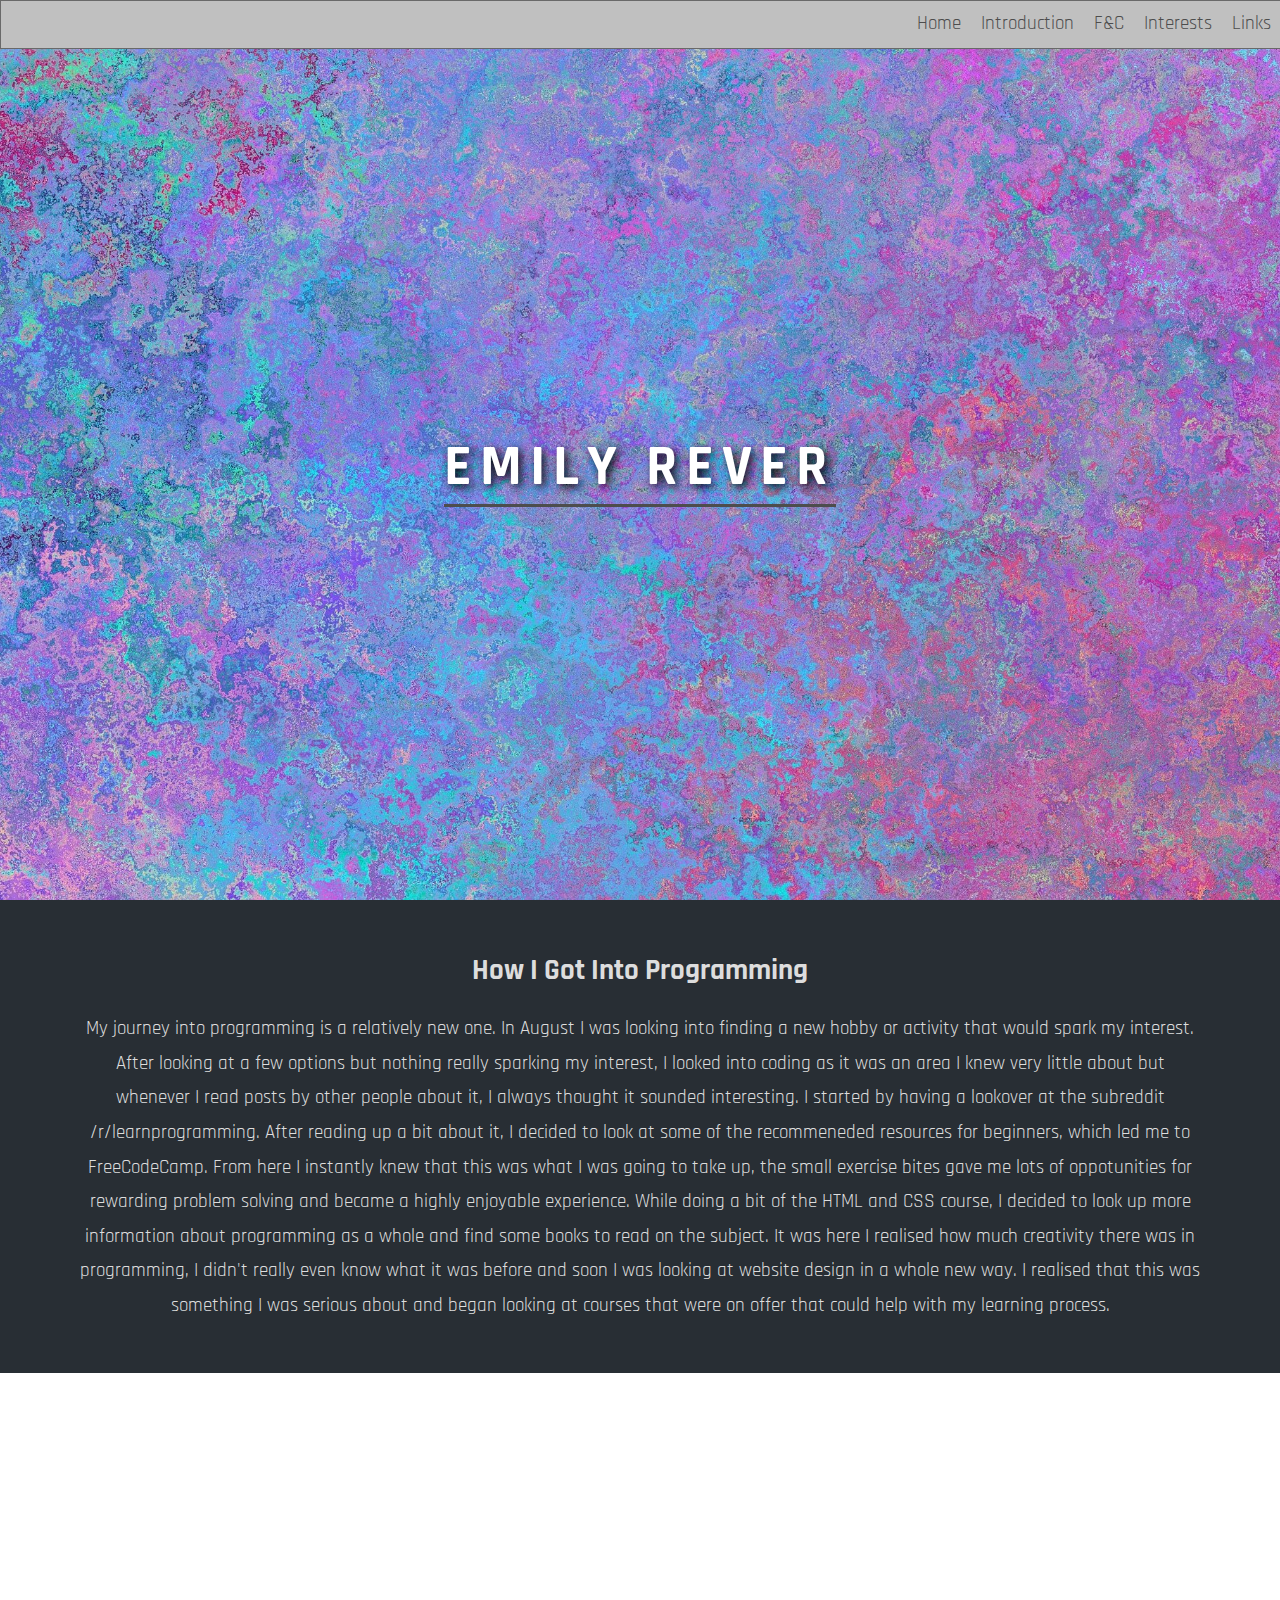
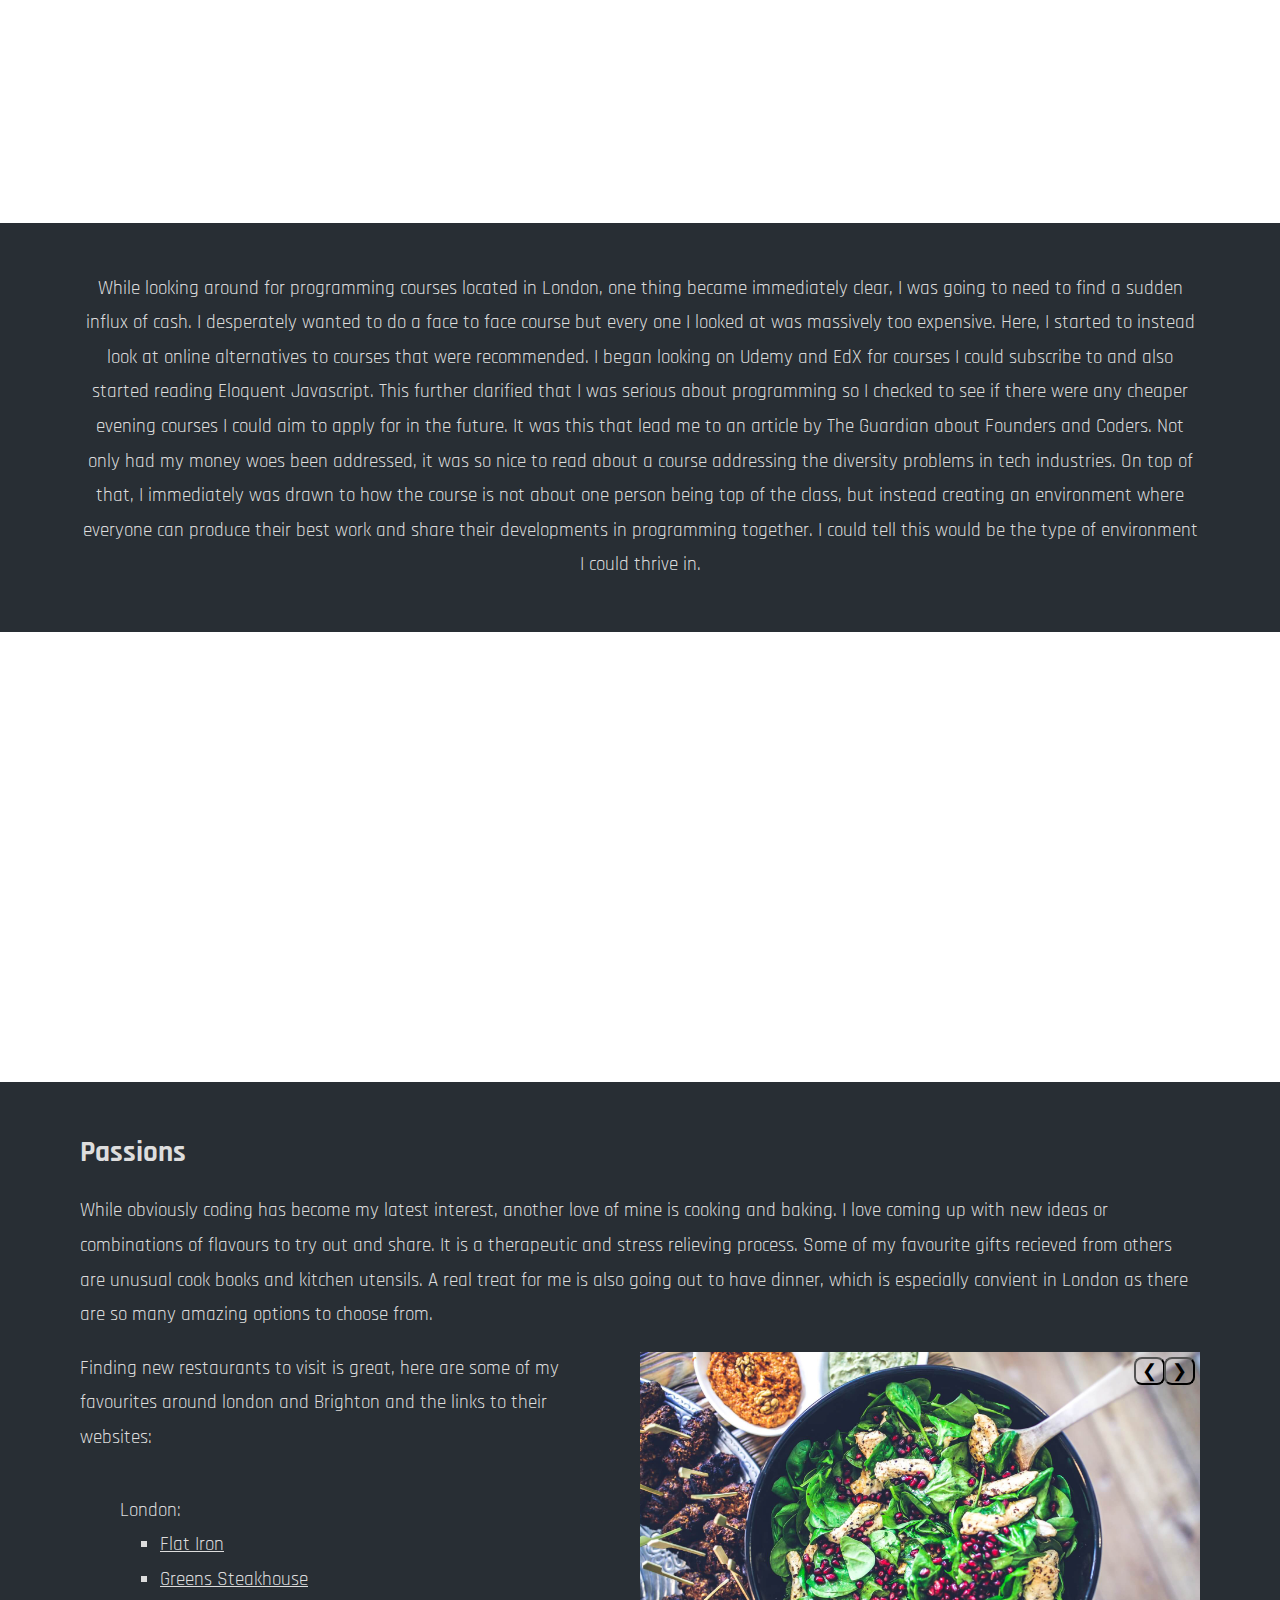
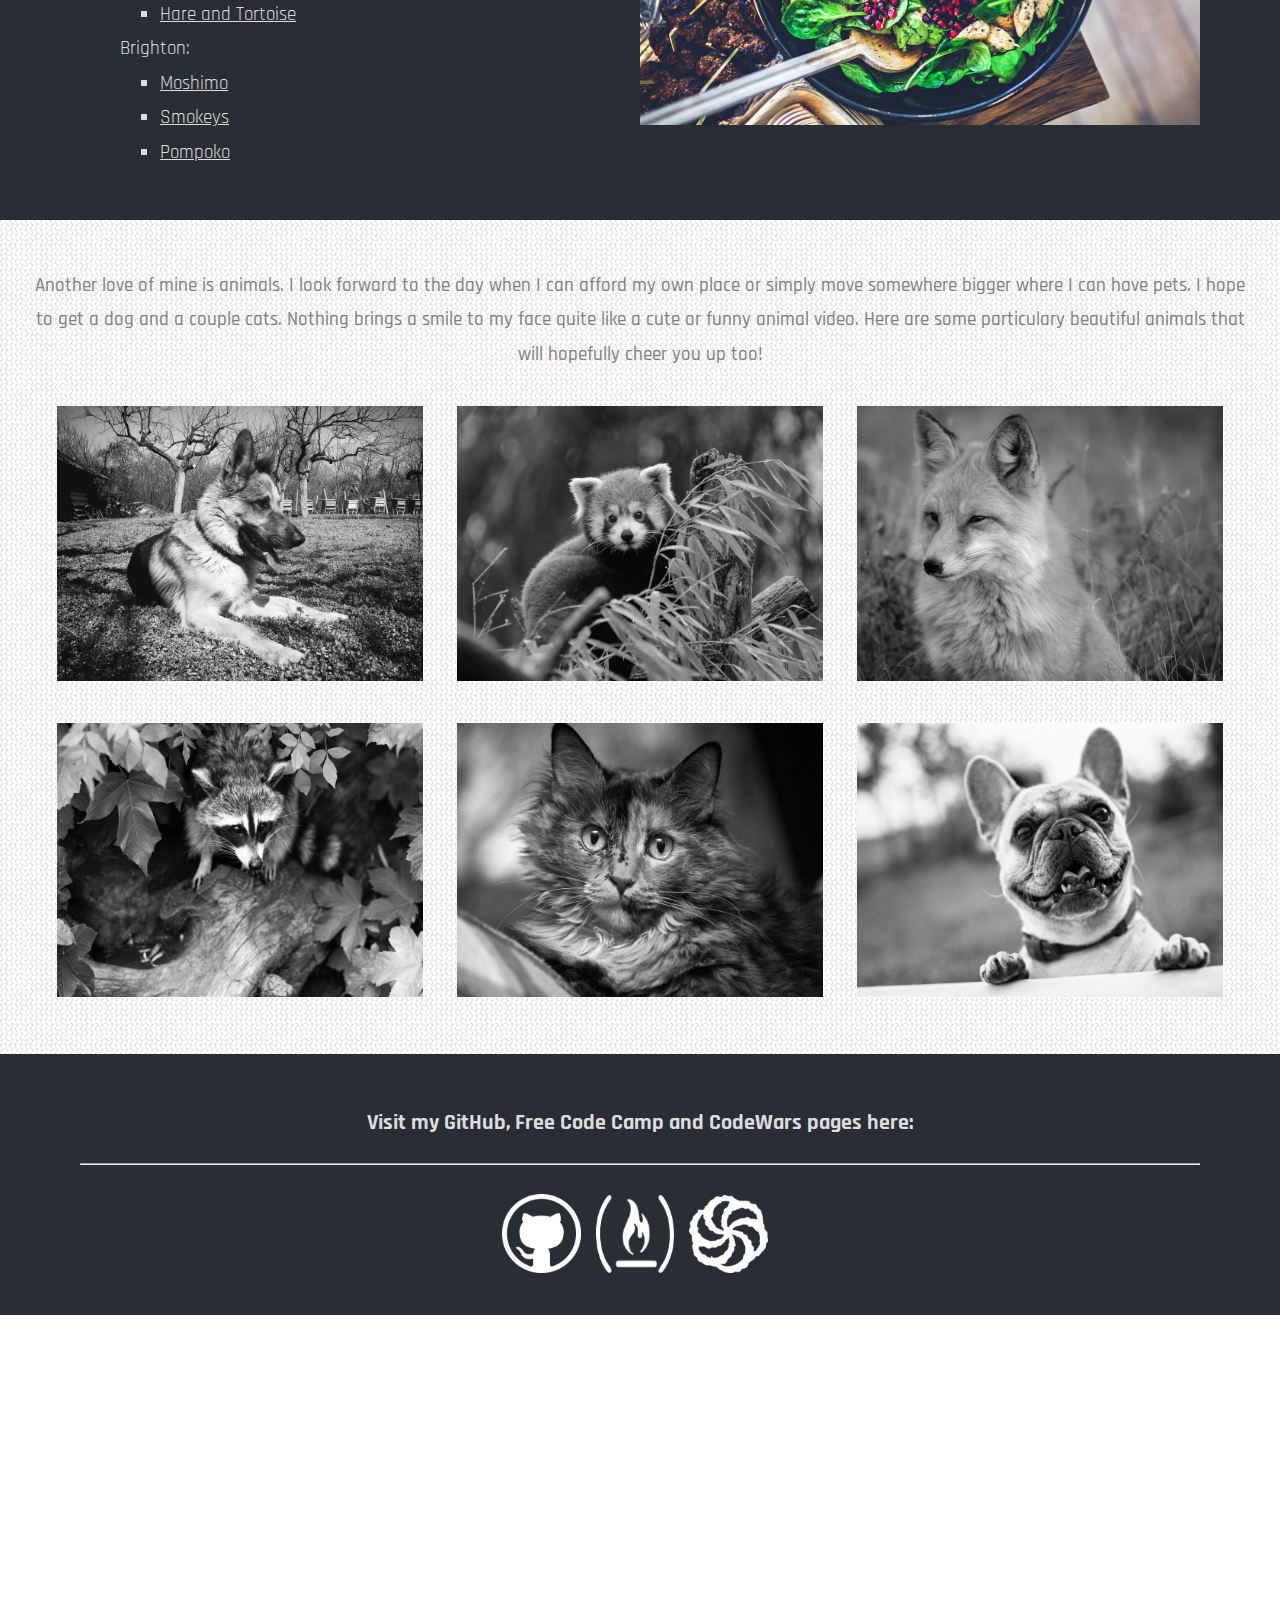
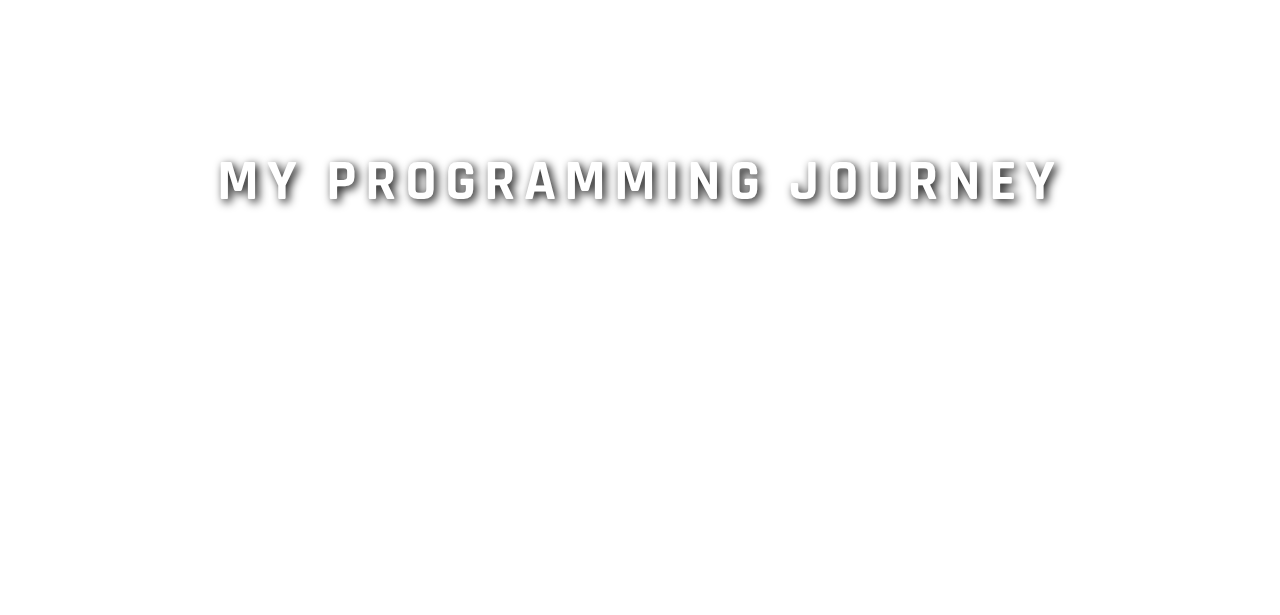
==== commit fe266574: "text change" ====
--- a/Portfolio/Website.html
+++ b/Portfolio/Website.html
@@ -68,7 +68,7 @@
 <section class=" section section-navy2" id="three">
 	<h2>Passions</h2>
 		
-	<p>While obviously coding has become my latest interest, another love of mine is cooking and baking. I love coming up with new ideas or new combinations of flavours to try out and share. It is also therapeutic and stress relieving. Some of my favourite gifts recieved from others are unusual cook books and kitchen utensils. A real treat for me is also going out to have dinner, which is especially convient in London as there are so many amazing options to choose from.
+	<p>While obviously coding has become my latest interest, another love of mine is cooking and baking. I love coming up with new ideas or combinations of flavours to try out and share. It is a therapeutic and stress relieving process. Some of my favourite gifts recieved from others are unusual cook books and kitchen utensils. A real treat for me is also going out to have dinner, which is especially convient in London as there are so many amazing options to choose from.
 	</p>
 		<div class="restaurantdiv">
 			<img class="restaurantpic fade" src="images/food1.jpg">
@@ -101,7 +101,7 @@
 <!-- Interests Continued, Animals ////////////////////////////-->
 
 <section class="sectionanimals">
-	<p>Another love of mine is animals. I look forward to the day when I can afford my own place and hope to get a dog and a couple cats. Nothing brings a smile to my face quite like a cute or funny animal video. Here are some particulary beautiful animals that will hopefully cheer you up too!
+	<p>Another love of mine is animals. I look forward to the day when I can afford my own place or simply move somewhere bigger where I can have pets. I hope to get a dog and a couple cats. Nothing brings a smile to my face quite like a cute or funny animal video. Here are some particulary beautiful animals that will hopefully cheer you up too!
 	</p>
 
 	<img class="animals" src="images/dog1.jpg">
--- a/Portfolio/Website.css
+++ b/Portfolio/Website.css
@@ -2,7 +2,7 @@
 	height: 100%;
 	margin: 0;
 	padding: 0;
-	font-size: 18px;
+	font-size: 1.5vw;
 	font-family: 'Rajdhani', sans-serif;
 	font-weight: 400;
 	line-height: 1.8em;
@@ -177,7 +177,7 @@
 	-webkit-transition-duration: 0.4s;
     transition-duration: 0.4s;
     background-color: transparent;
-    color: white;
+    color: black;
     font-size: 18px;
 }
 
@@ -192,7 +192,7 @@
 }
 
 button:hover {
-	color: black;
+	color: white;
 }
 
 button:focus {
@@ -247,21 +247,39 @@
 
 .icons:hover {
 	filter: sepia(1) hue-rotate(132deg) saturate(999%);
+	-ms-transform: scale(1.1, 1.1);
+	-webkit-transform: scale(1.1, 1.1);
+	transform: scale(1.1, 1.1);
 }
    
-
 /*Mobile CSS////////////////////////////////////////////////*/
 
-@media only screen and (max-width: 480px) {
+@media only screen and (max-width: 800px) {
+	body, html {
+		font-size: 3.2vw;
+	}
+	.section, .sectionanimals, .restaurantpic, .animals {
+		padding: 10px 15px;
+	}
+	.restaurantpic, .animals {
+		min-width: 450px;
+	}
+	.icons {
+		min-width: 70px;
+	}
+}
+
+@media only screen and (max-width: 600px) {
+	body, html {
+		font-size: 3vw;
+	}
 	.section, .sectionanimals, .restaurantpic, .animals {
 		padding: 7px 10px;
 	}
-
 	.restaurantpic, .animals {
 		min-width: 320px;
 	}
-
 	.icons {
 		min-width: 40px;
 	}
-}+}
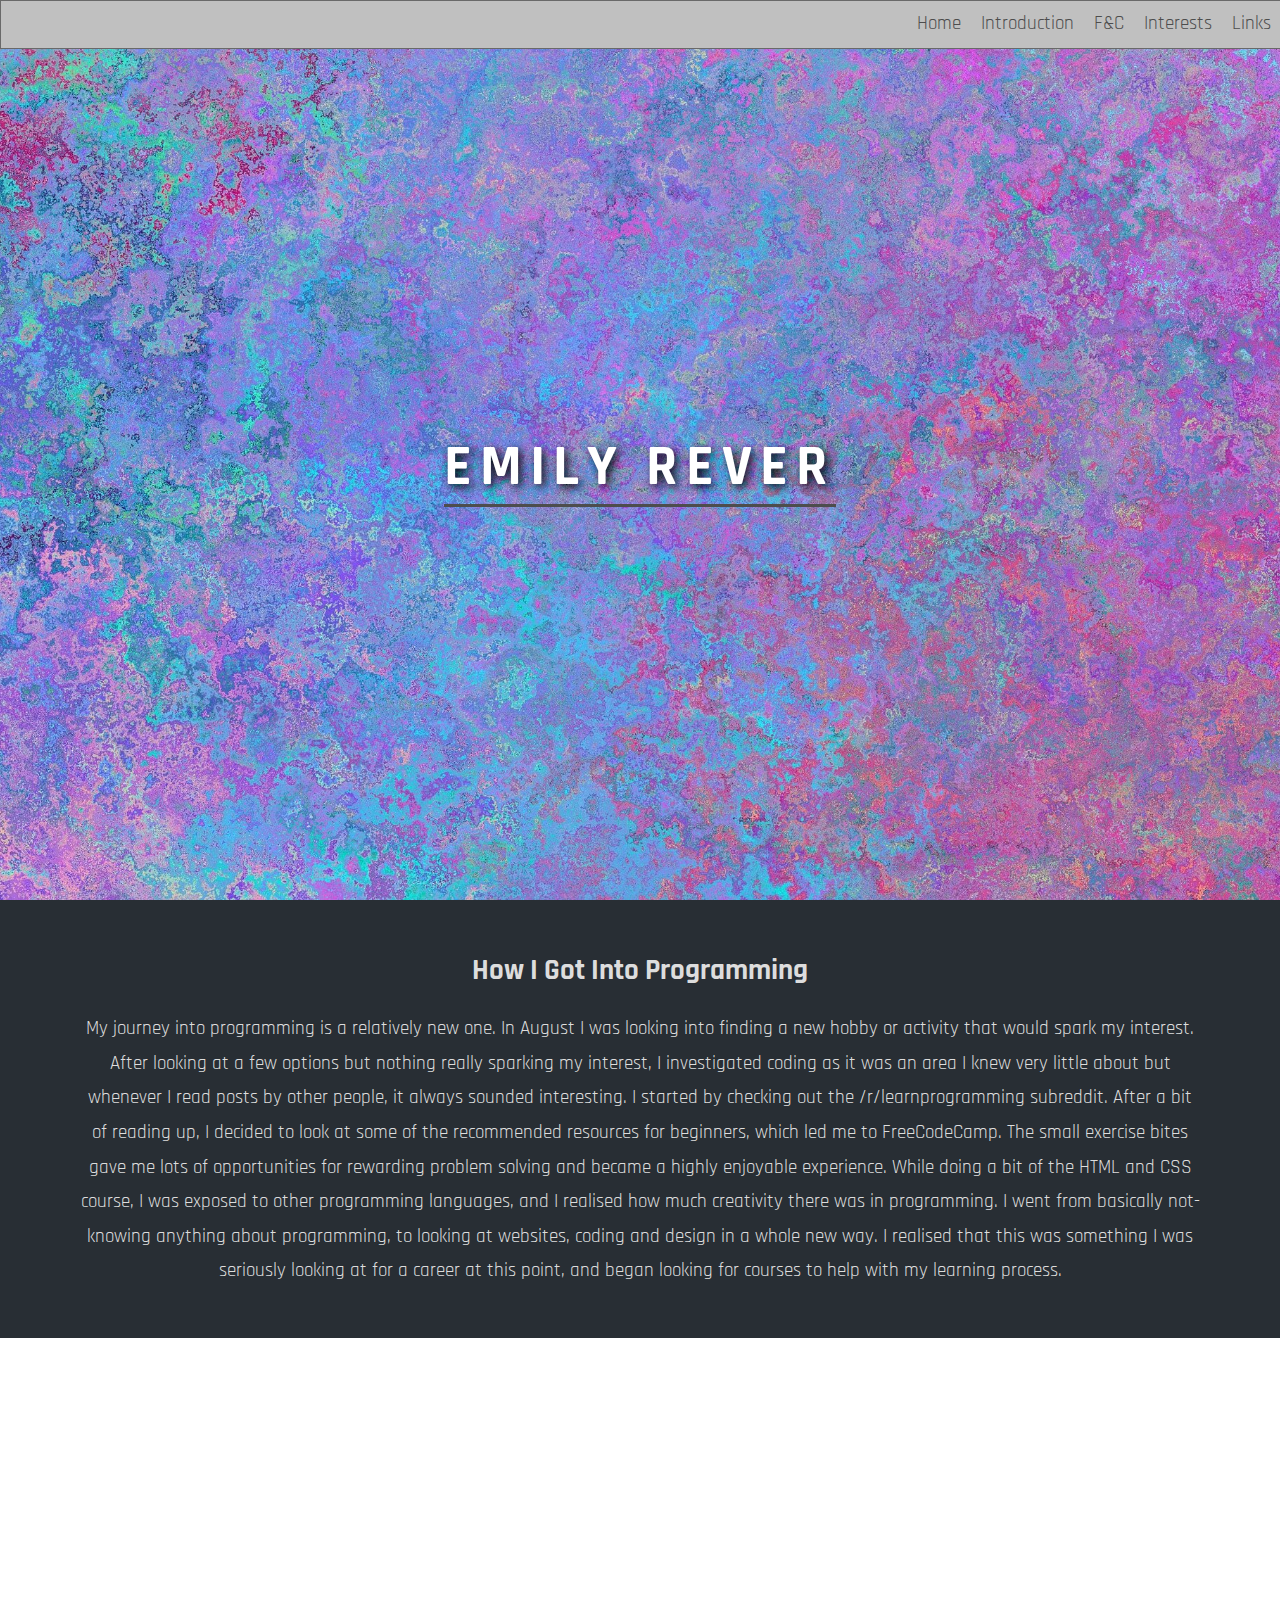
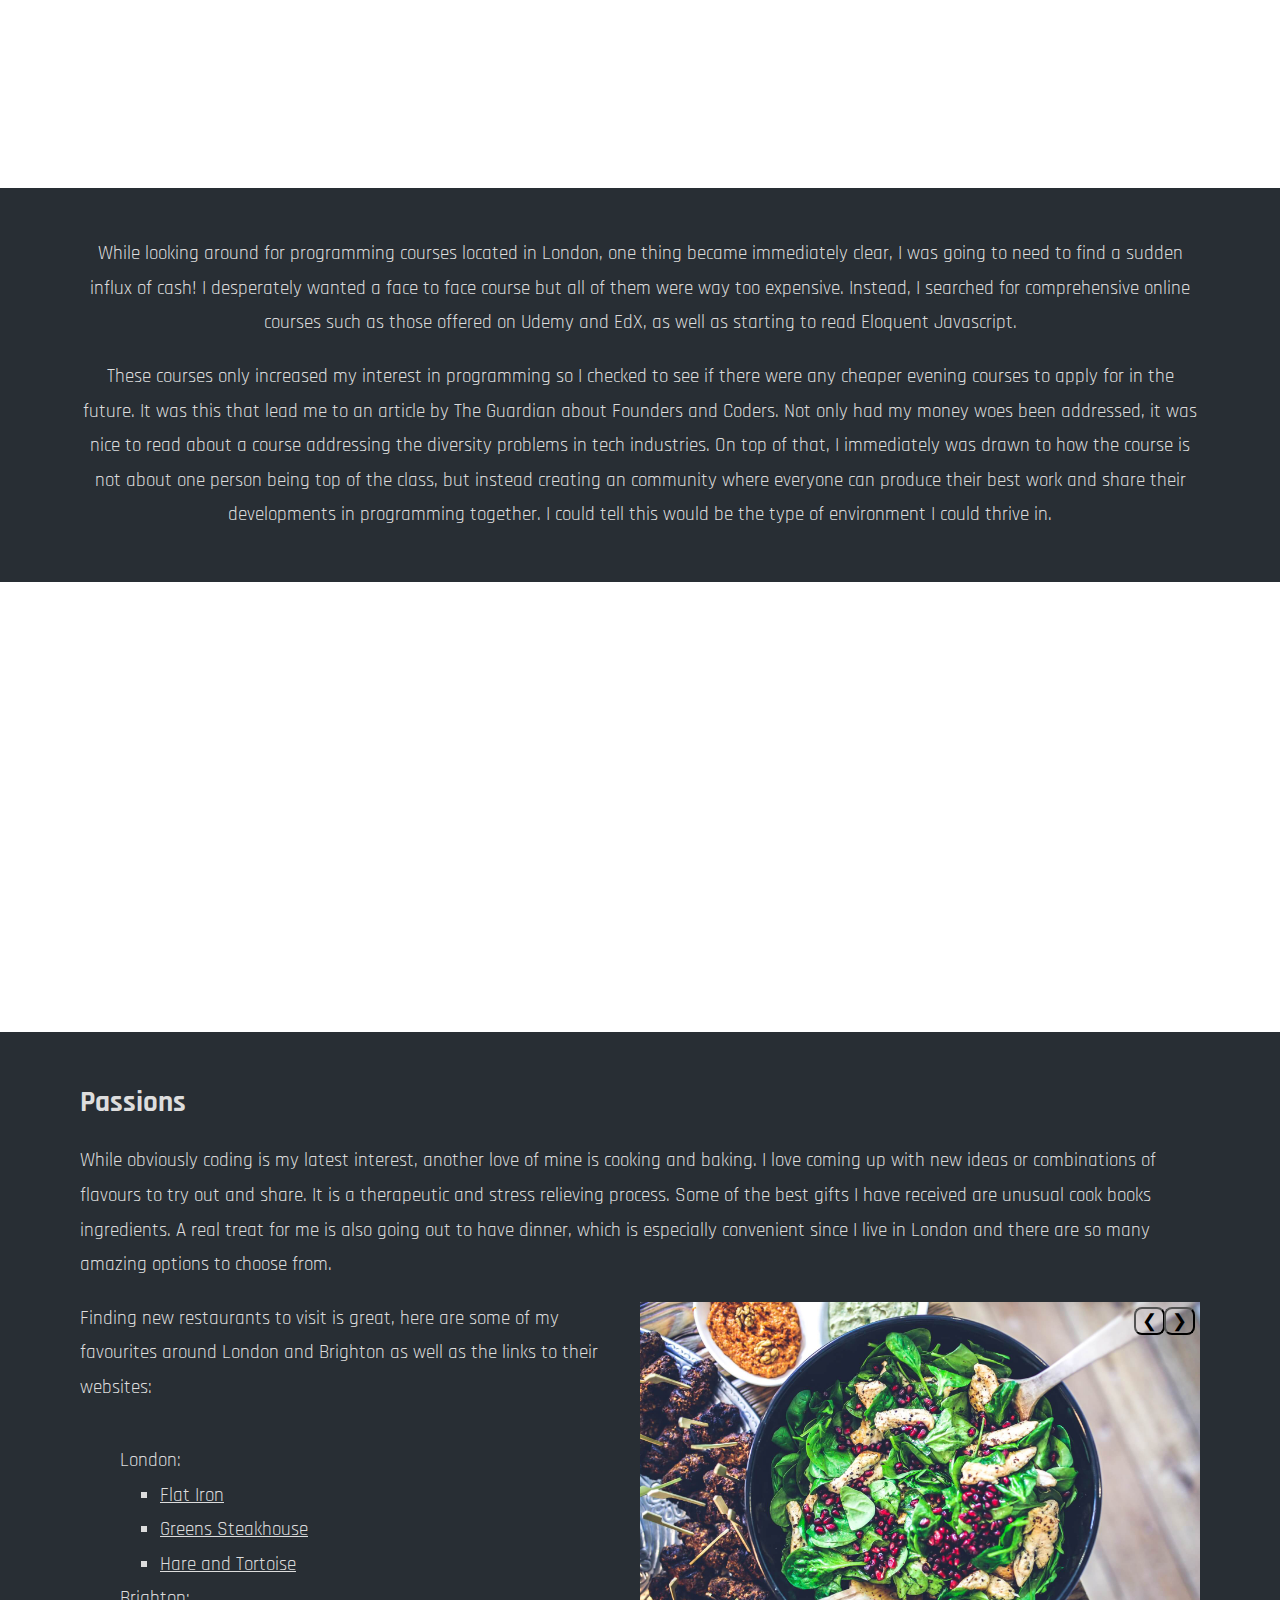
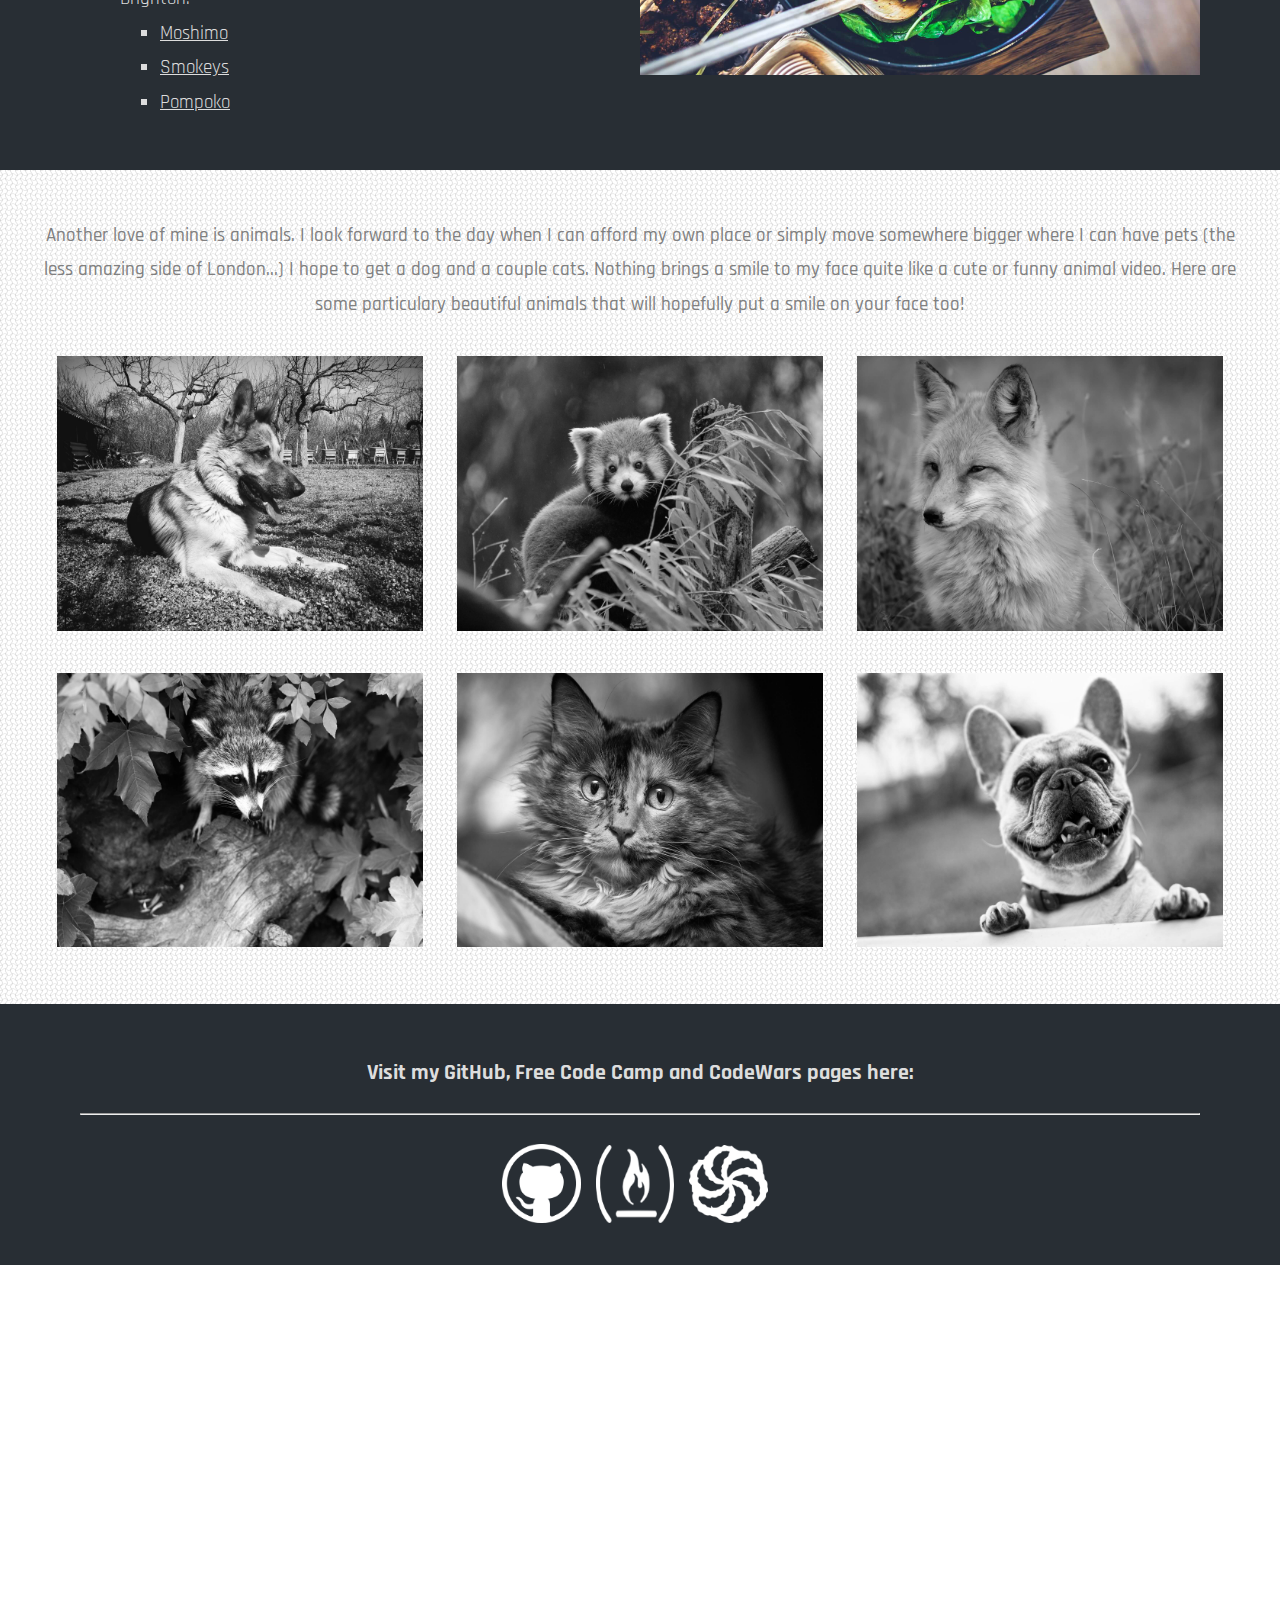
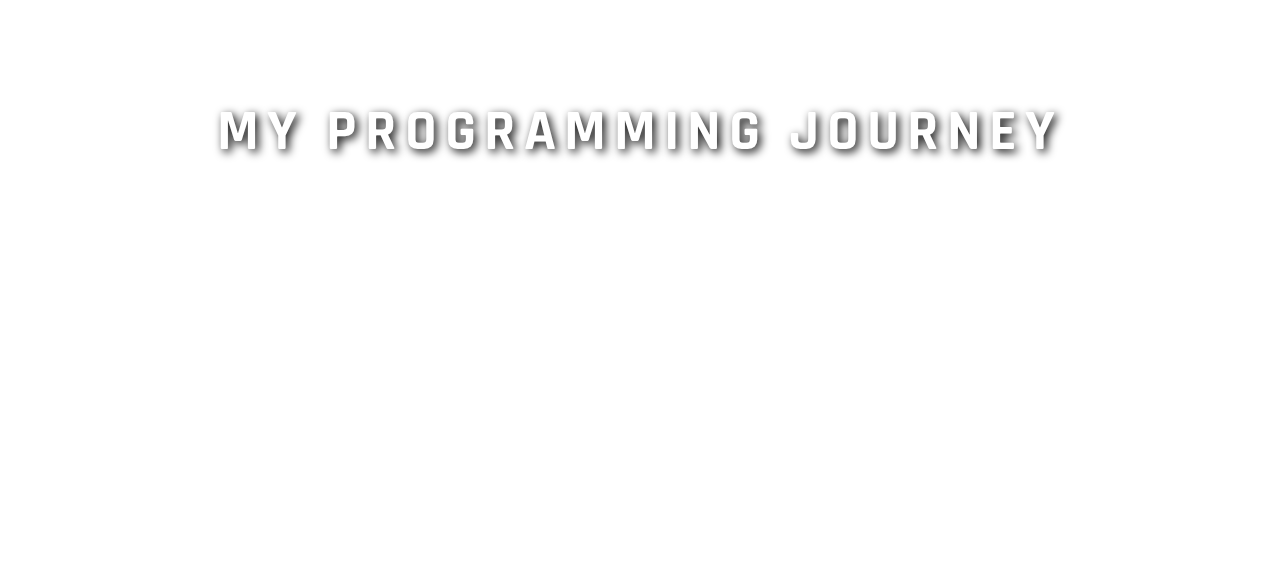
==== commit e04bd776: "reworded text" ====
--- a/Portfolio/Website.html
+++ b/Portfolio/Website.html
@@ -36,7 +36,7 @@
 
 <section class="section section-navy" id='one'>
 	<h2>How I Got Into Programming</h2>
-		<p>My journey into programming is a relatively new one. In August I was looking into finding a new hobby or activity that would spark my interest. After looking at a few options but nothing really sparking my interest, I looked into coding as it was an area I knew very little about but whenever I read posts by other people about it, I always thought it sounded interesting. I started by having a lookover at the subreddit /r/learnprogramming. After reading up a bit about it, I decided to look at some of the recommeneded resources for beginners, which led me to FreeCodeCamp. From here I instantly knew that this was what I was going to take up, the small exercise bites gave me lots of oppotunities for rewarding problem solving and became a highly enjoyable experience. While doing a bit of the HTML and CSS course, I decided to look up more information about programming as a whole and find some books to read on the subject. It was here I realised how much creativity there was in programming, I didn't really even know what it was before and soon I was looking at website design in a whole new way. I realised that this was something I was serious about and began looking at courses that were on offer that could help with my learning process.     
+		<p>My journey into programming is a relatively new one. In August I was looking into finding a new hobby or activity that would spark my interest. After looking at a few options but nothing really sparking my interest, I investigated coding as it was an area I knew very little about but whenever I read posts by other people, it always sounded interesting. I started by checking out the /r/learnprogramming subreddit. After a bit of reading up, I decided to look at some of the recommended resources for beginners, which led me to FreeCodeCamp. The small exercise bites gave me lots of opportunities for rewarding problem solving and became a highly enjoyable experience. While doing a bit of the HTML and CSS course, I was exposed to other programming languages, and I realised how much creativity there was in programming. I went from basically not-knowing anything about programming, to looking at websites, coding and design in a whole new way. I realised that this was something I was seriously looking at for a career at this point, and began looking for courses to help with my learning process.     
 		</p>
 </section>
 
@@ -51,7 +51,9 @@
 </div>
 
 <section class="section section-navy" id="two">
-	<p>While looking around for programming courses located in London, one thing became immediately clear, I was going to need to find a sudden influx of cash. I desperately wanted to do a face to face course but every one I looked at was massively too expensive. Here, I started to instead look at online alternatives to courses that were recommended. I began looking on Udemy and EdX for courses I could subscribe to and also started reading Eloquent Javascript. This further clarified that I was serious about programming so I checked to see if there were any cheaper evening courses I could aim to apply for in the future. It was this that lead me to an article by The Guardian about Founders and Coders. Not only had my money woes been addressed, it was so nice to read about a course addressing the diversity problems in tech industries. On top of that, I immediately was drawn to how the course is not about one person being top of the class, but instead creating an environment where everyone can produce their best work and share their developments in programming together. I could tell this would be the type of environment I could thrive in. 
+	<p>While looking around for programming courses located in London, one thing became immediately clear, I was going to need to find a sudden influx of cash! I desperately wanted a face to face course but all of them were way too expensive. Instead, I searched for comprehensive online courses such as those offered on Udemy and EdX, as well as starting to read Eloquent Javascript.
+	</p>
+	<p>These courses only increased my interest in programming so I checked to see if there were any cheaper evening courses to apply for in the future. It was this that lead me to an article by The Guardian about Founders and Coders. Not only had my money woes been addressed, it was nice to read about a course addressing the diversity problems in tech industries. On top of that, I immediately was drawn to how the course is not about one person being top of the class, but instead creating an community where everyone can produce their best work and share their developments in programming together. I could tell this would be the type of environment I could thrive in.
 	</p>
 </section>
 
@@ -68,7 +70,7 @@
 <section class=" section section-navy2" id="three">
 	<h2>Passions</h2>
 		
-	<p>While obviously coding has become my latest interest, another love of mine is cooking and baking. I love coming up with new ideas or combinations of flavours to try out and share. It is a therapeutic and stress relieving process. Some of my favourite gifts recieved from others are unusual cook books and kitchen utensils. A real treat for me is also going out to have dinner, which is especially convient in London as there are so many amazing options to choose from.
+	<p>While obviously coding is my latest interest, another love of mine is cooking and baking. I love coming up with new ideas or combinations of flavours to try out and share. It is a therapeutic and stress relieving process. Some of the best gifts I have received are unusual cook books ingredients. A real treat for me is also going out to have dinner, which is especially convenient since I live in London and there are so many amazing options to choose from.
 	</p>
 		<div class="restaurantdiv">
 			<img class="restaurantpic fade" src="images/food1.jpg">
@@ -78,7 +80,7 @@
 			<button class="left" onclick="plusDivs(-1)">&#10094;</button>
 			<button class="right" onclick="plusDivs(+1)">&#10095;</button>
 		</div>
-	<p>Finding new restaurants to visit is great, here are some of my favourites around london and Brighton and the links to their websites:
+	<p>Finding new restaurants to visit is great, here are some of my favourites around London and Brighton as well as the links to their websites:
 		<ul class="restaurantlist">
 			<ul>London:
 				<ul>
@@ -101,7 +103,7 @@
 <!-- Interests Continued, Animals ////////////////////////////-->
 
 <section class="sectionanimals">
-	<p>Another love of mine is animals. I look forward to the day when I can afford my own place or simply move somewhere bigger where I can have pets. I hope to get a dog and a couple cats. Nothing brings a smile to my face quite like a cute or funny animal video. Here are some particulary beautiful animals that will hopefully cheer you up too!
+	<p>Another love of mine is animals. I look forward to the day when I can afford my own place or simply move somewhere bigger where I can have pets (the less amazing side of London...) I hope to get a dog and a couple cats. Nothing brings a smile to my face quite like a cute or funny animal video. Here are some particulary beautiful animals that will hopefully put a smile on your face too!
 	</p>
 
 	<img class="animals" src="images/dog1.jpg">
